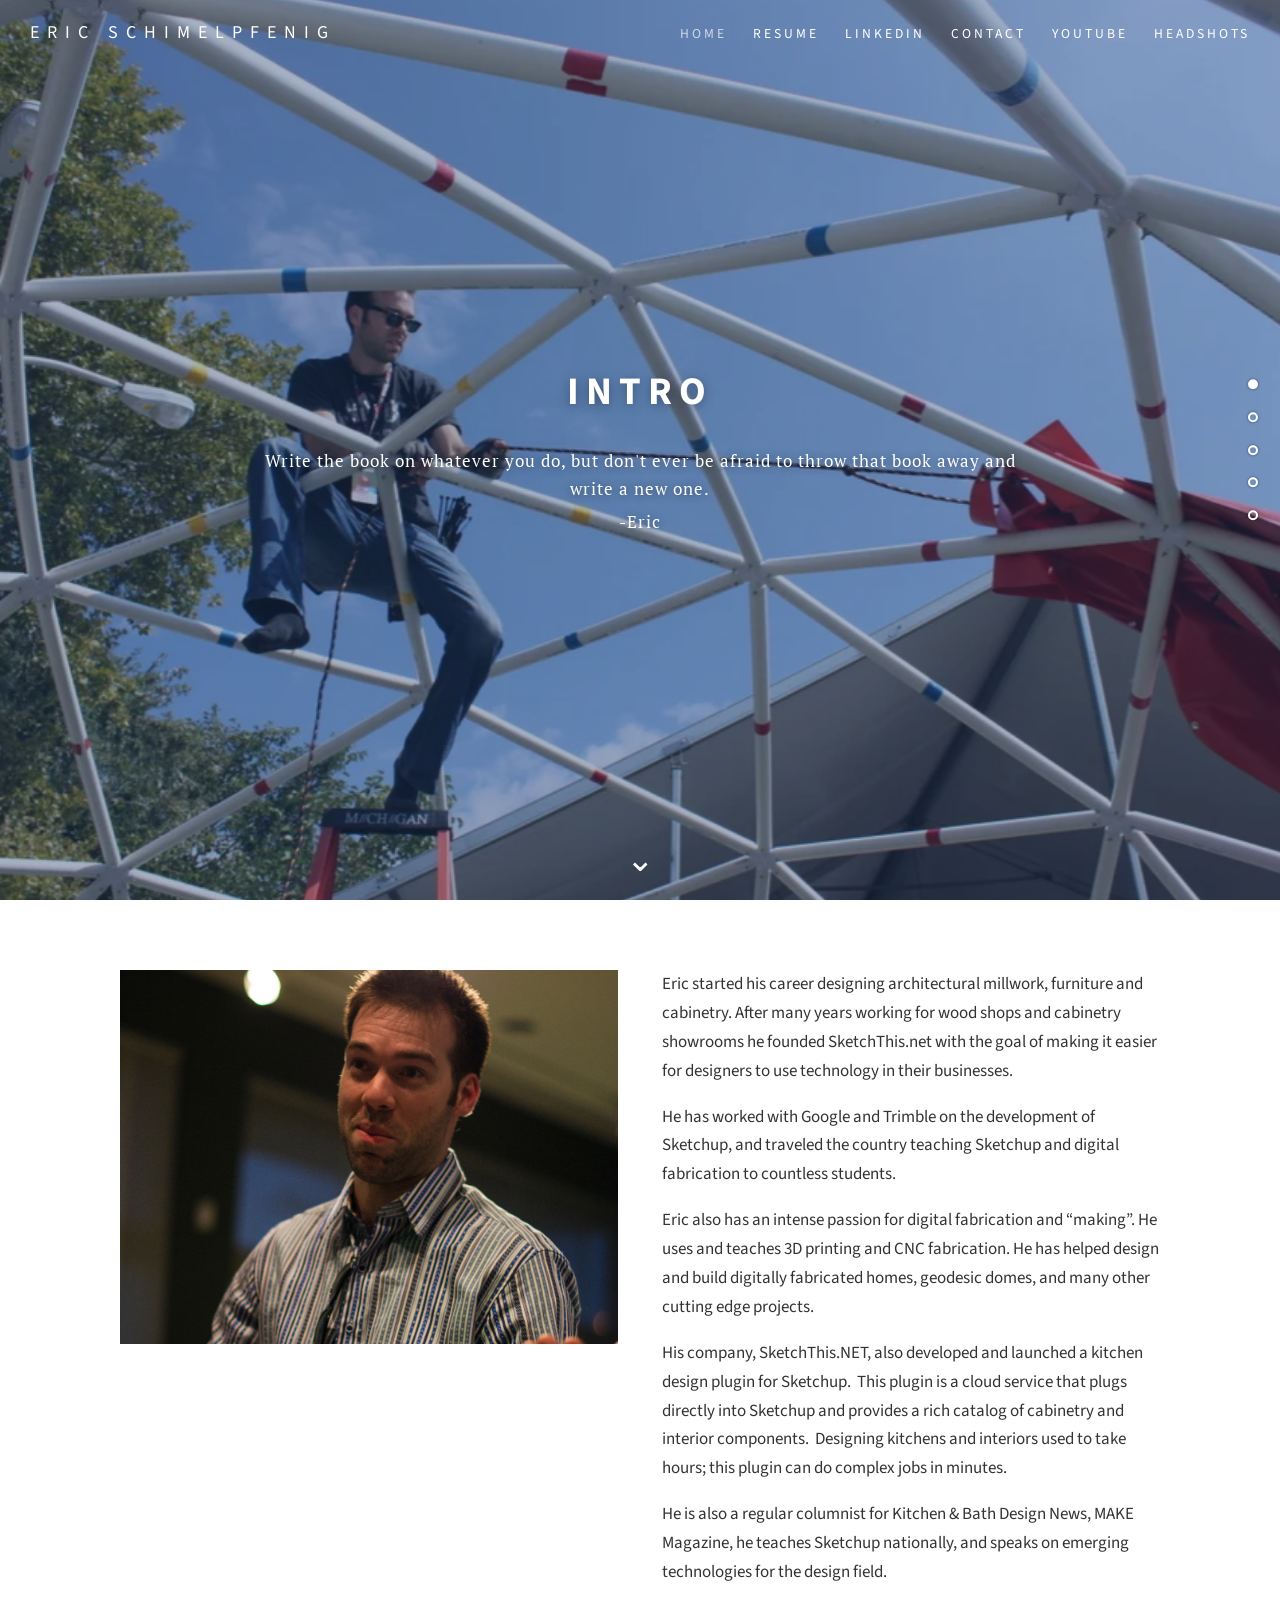
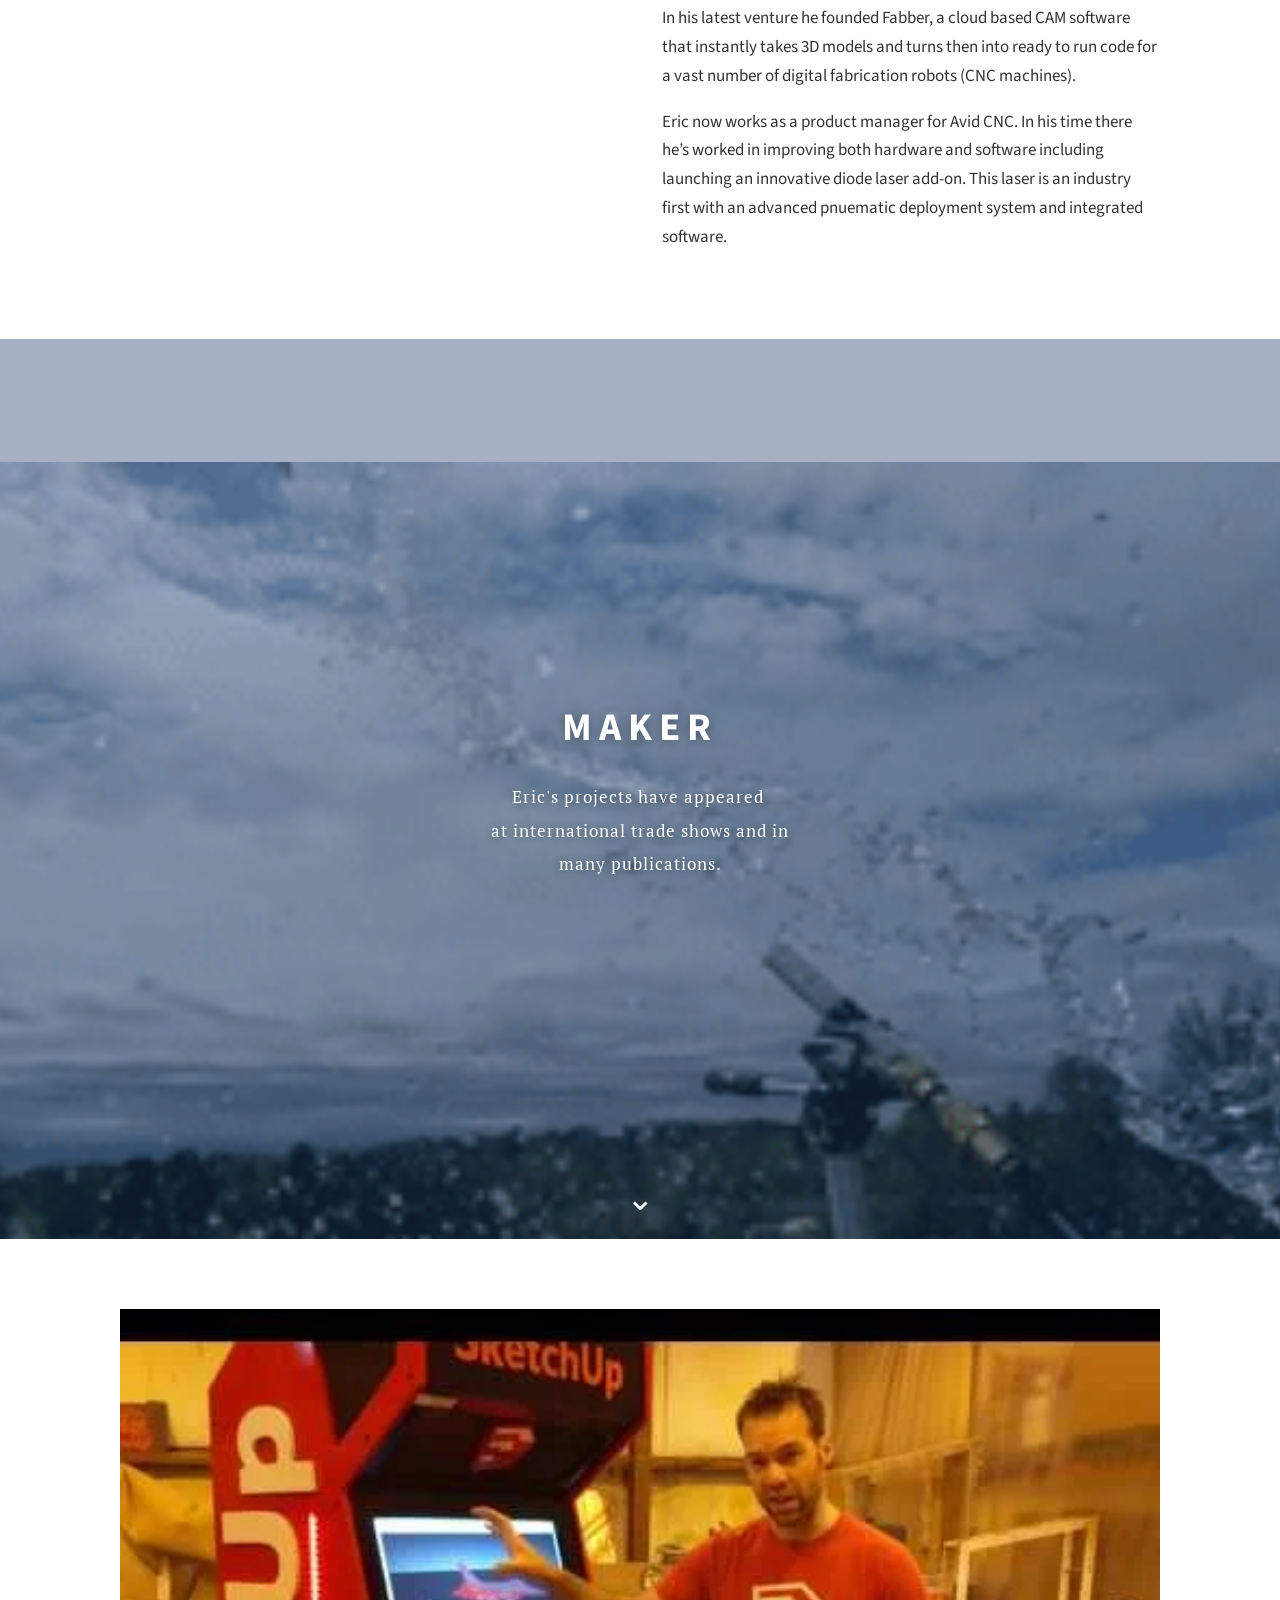
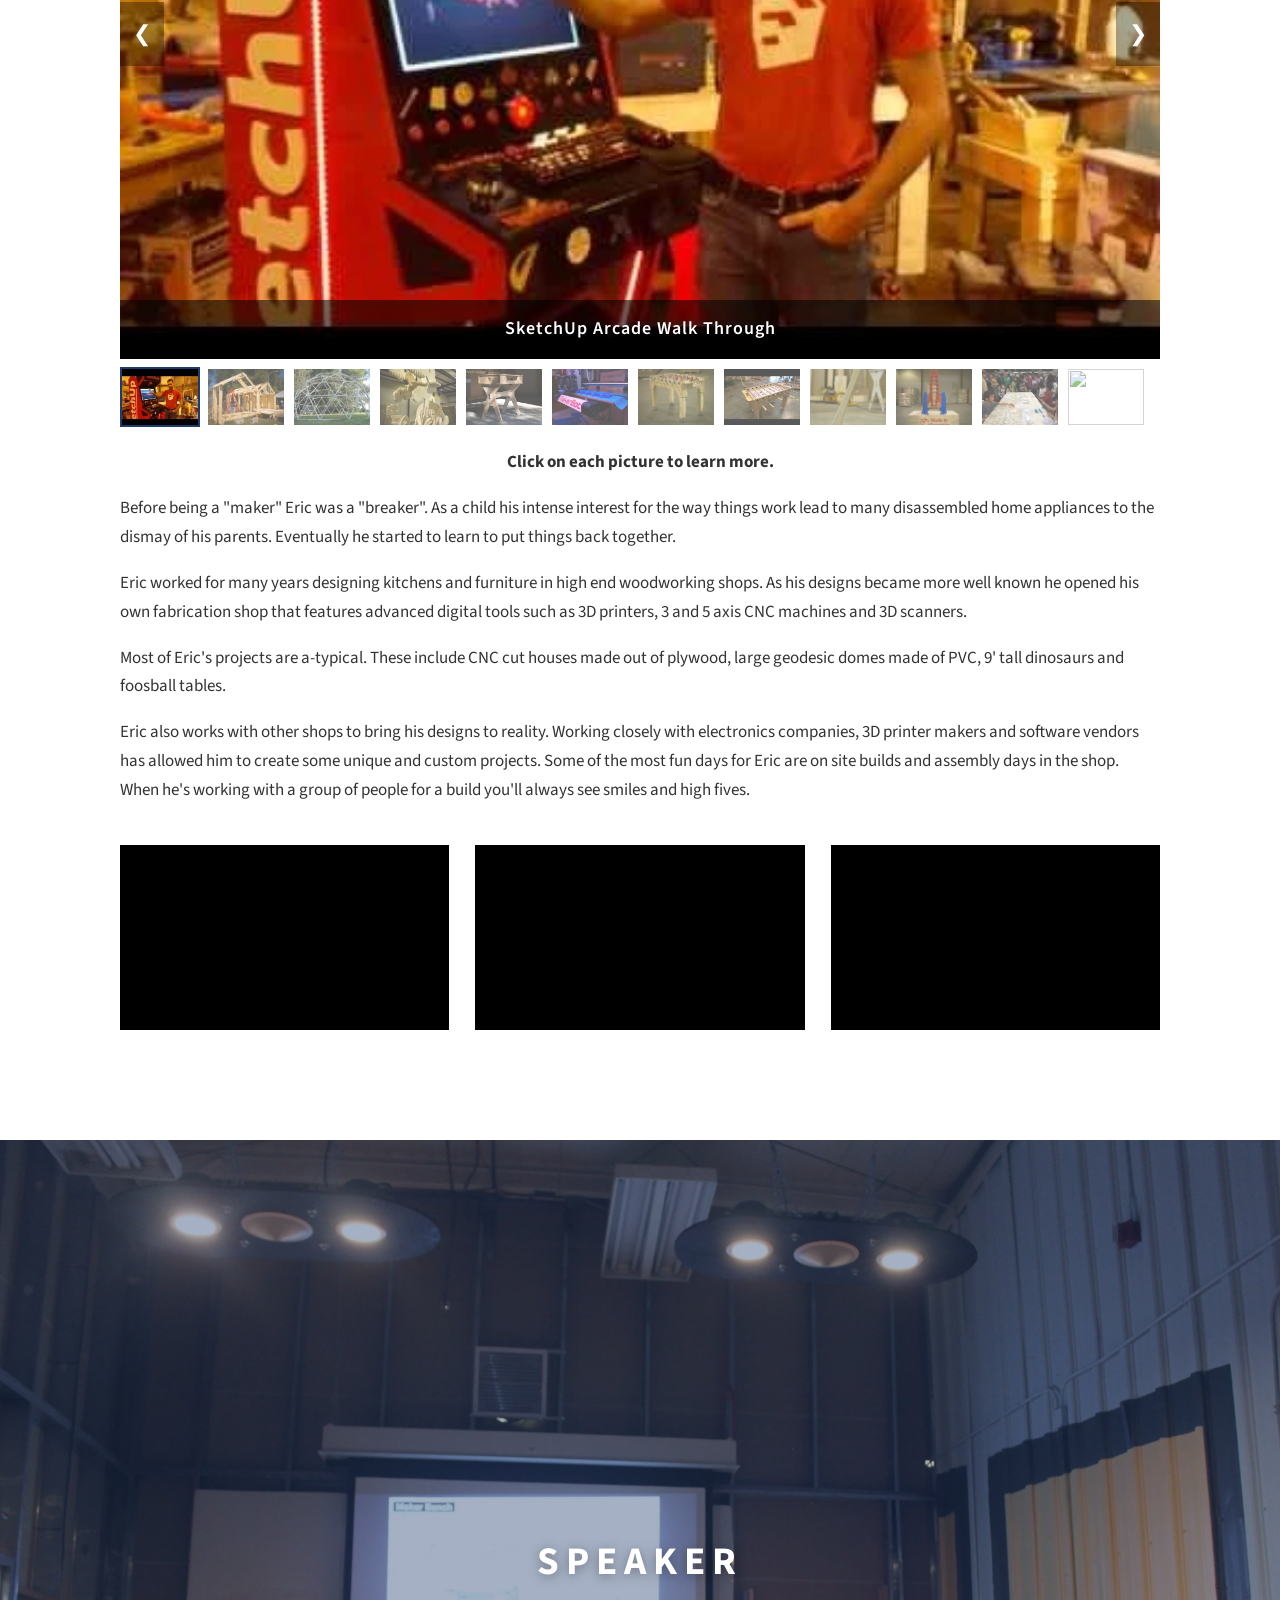
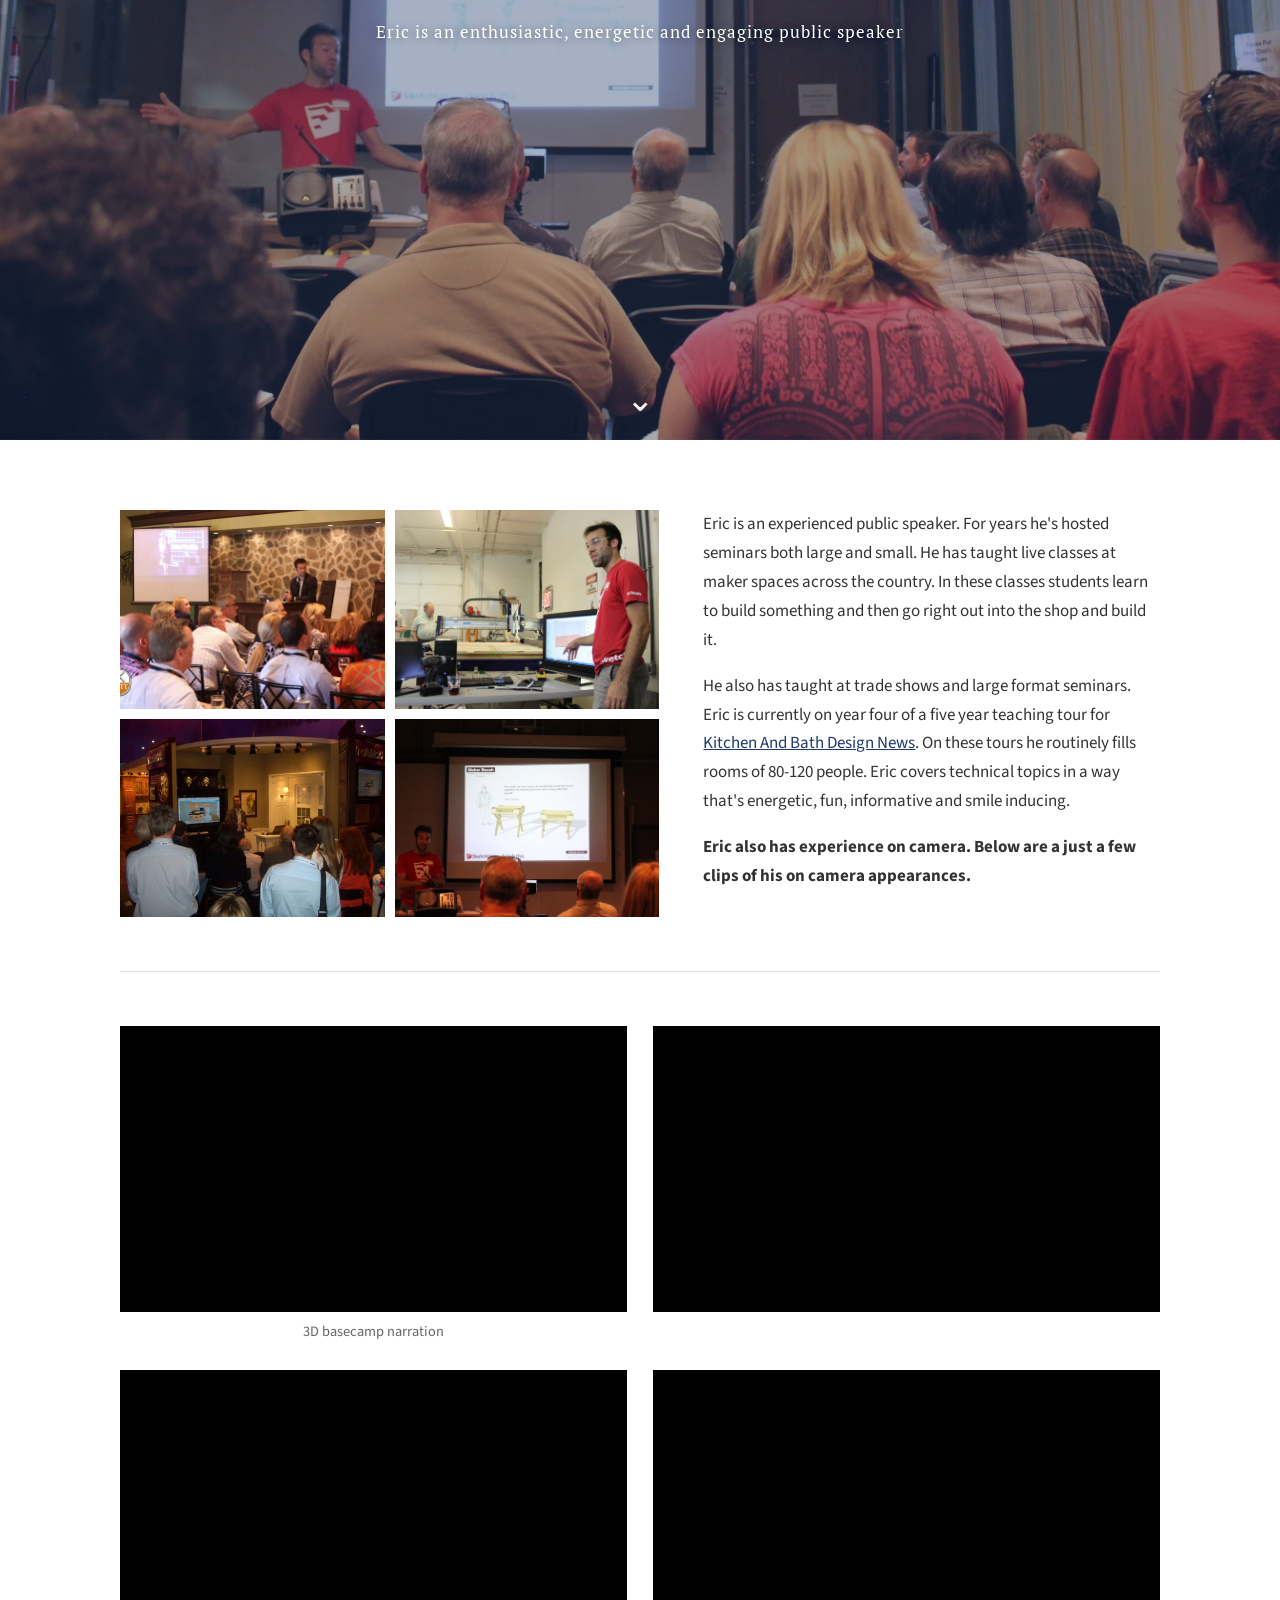
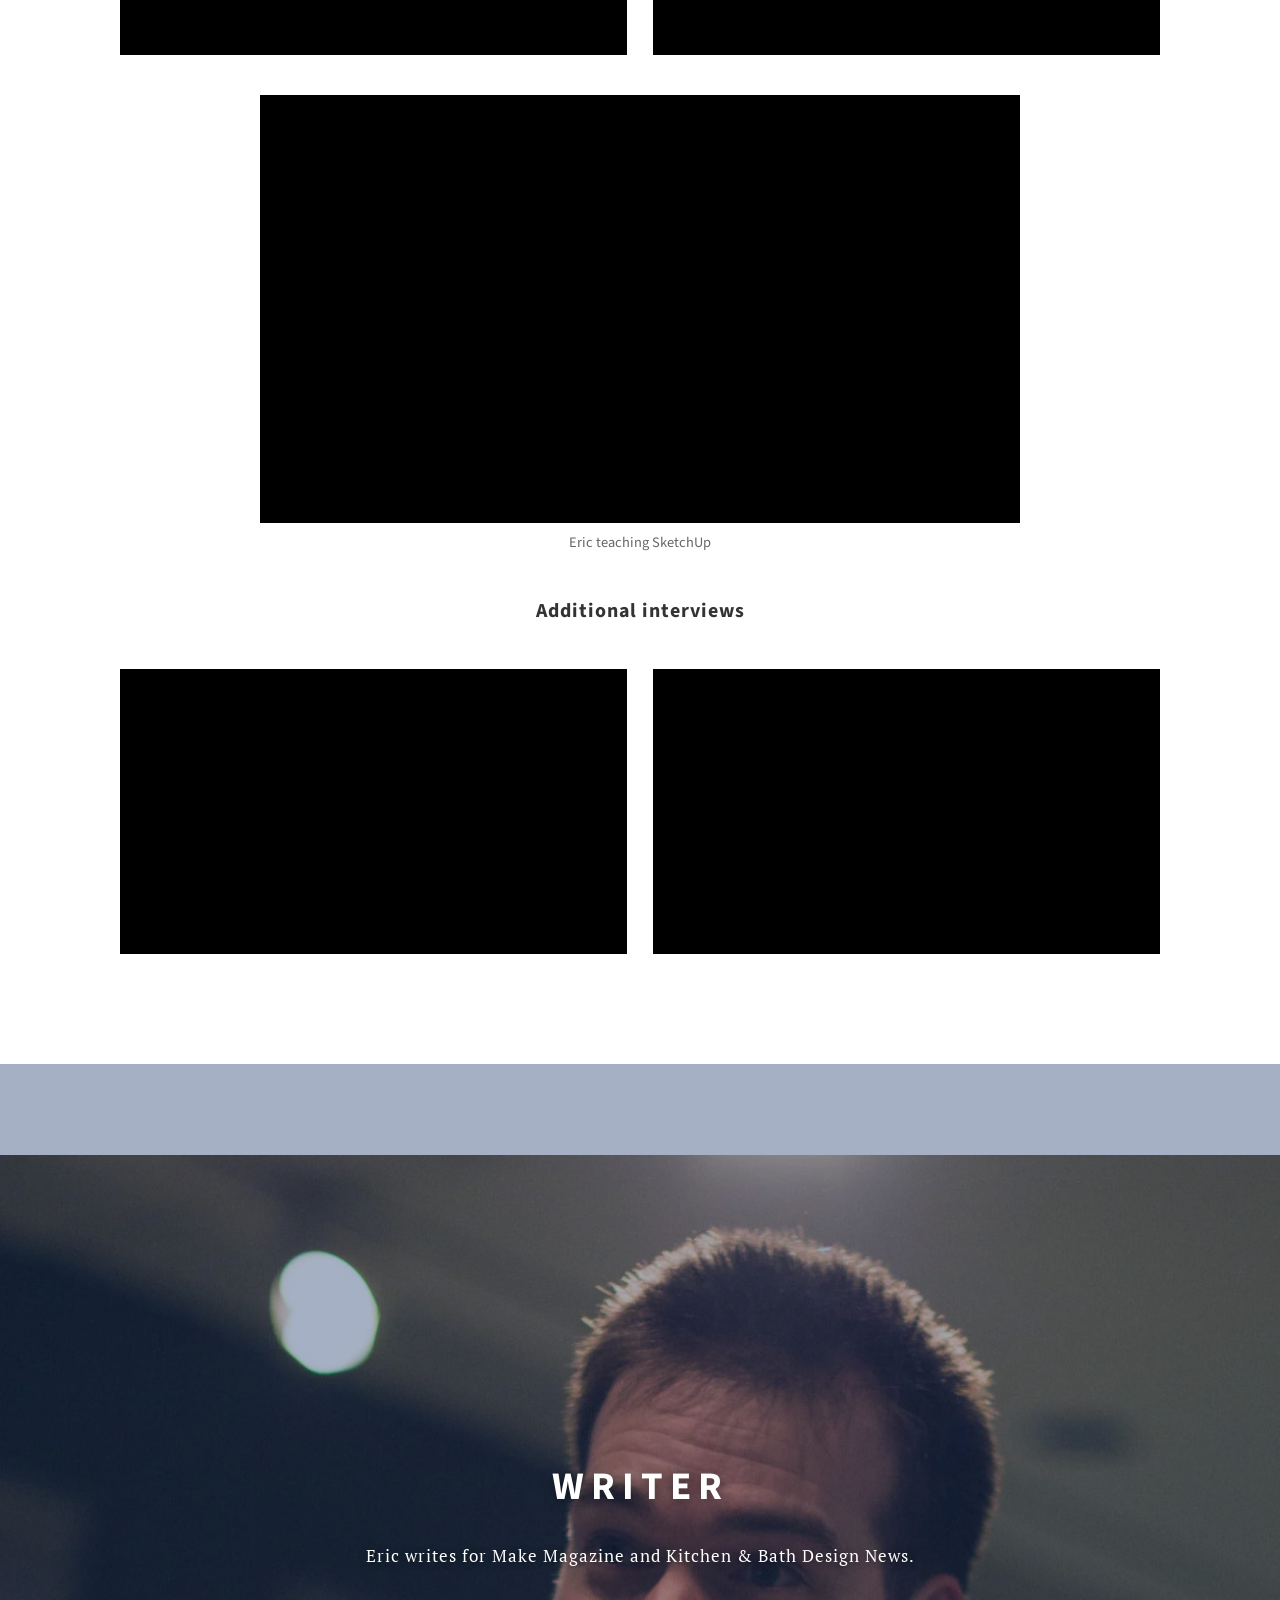
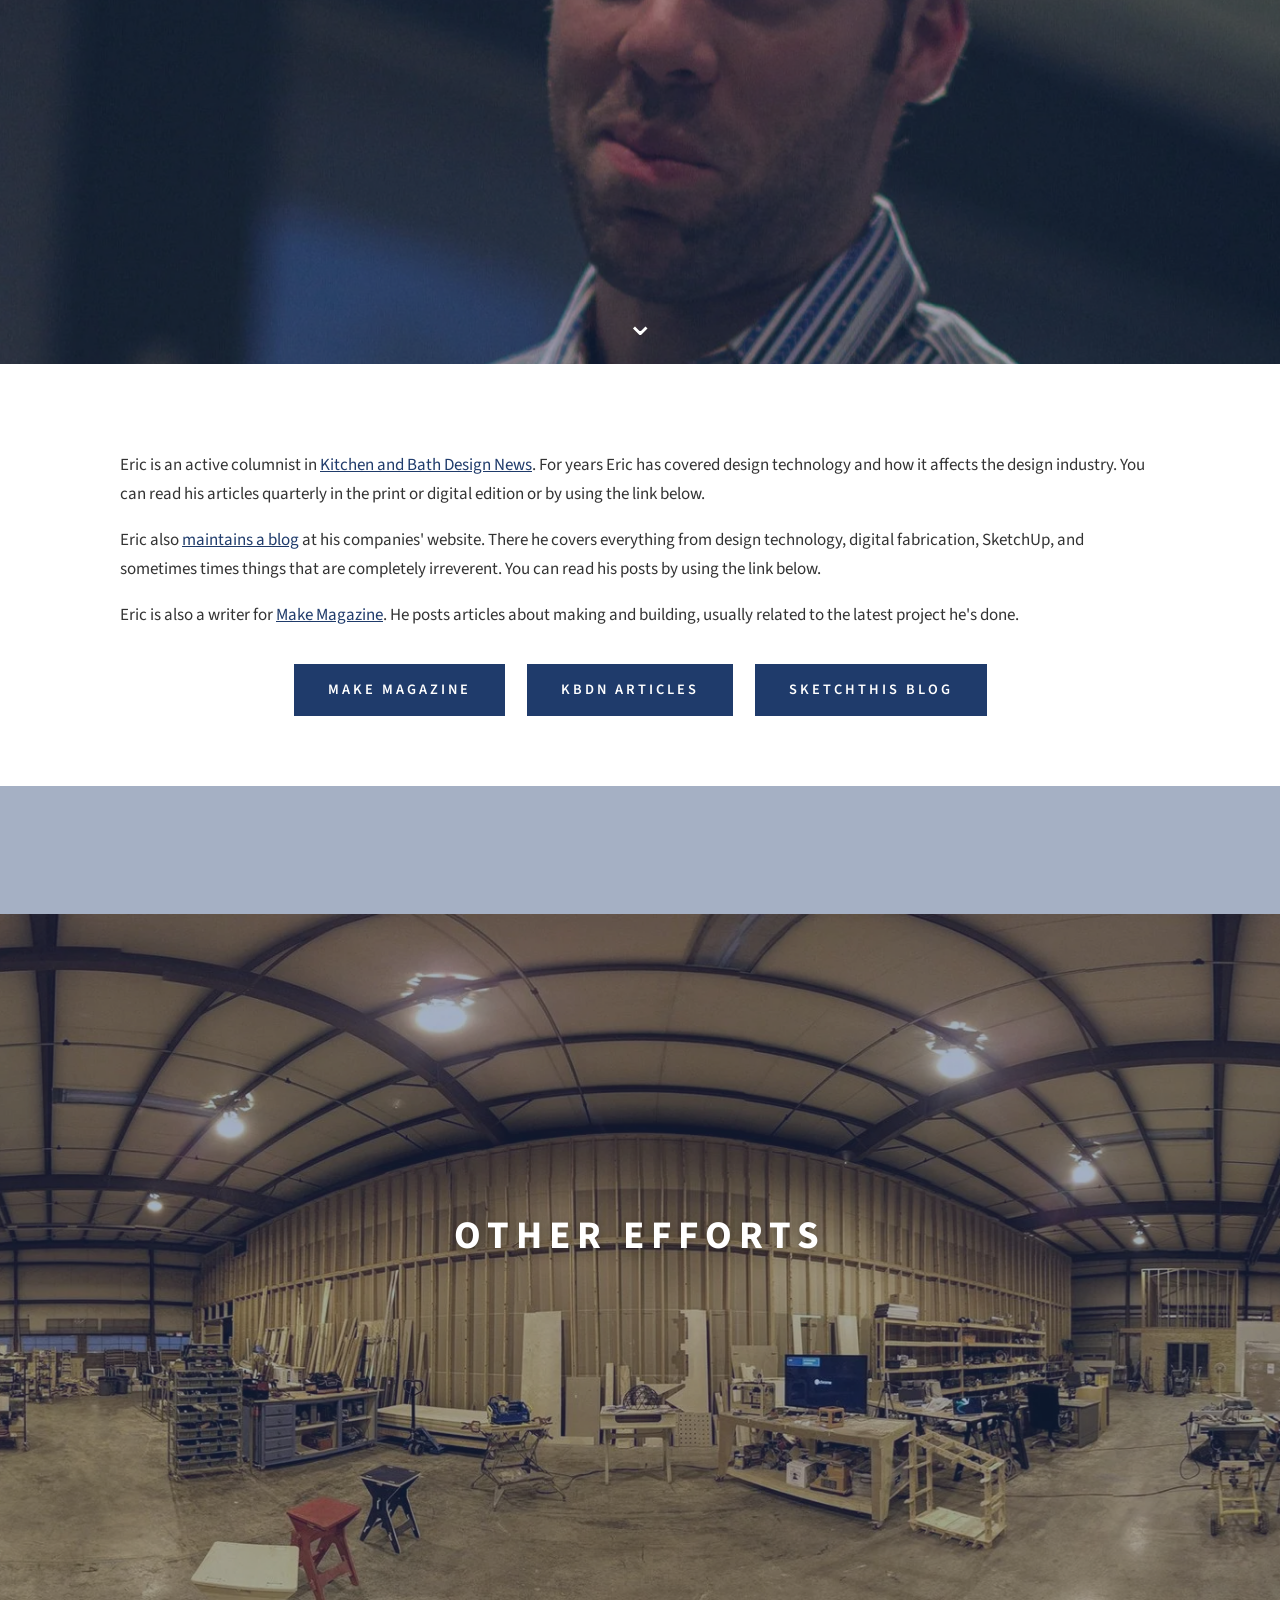
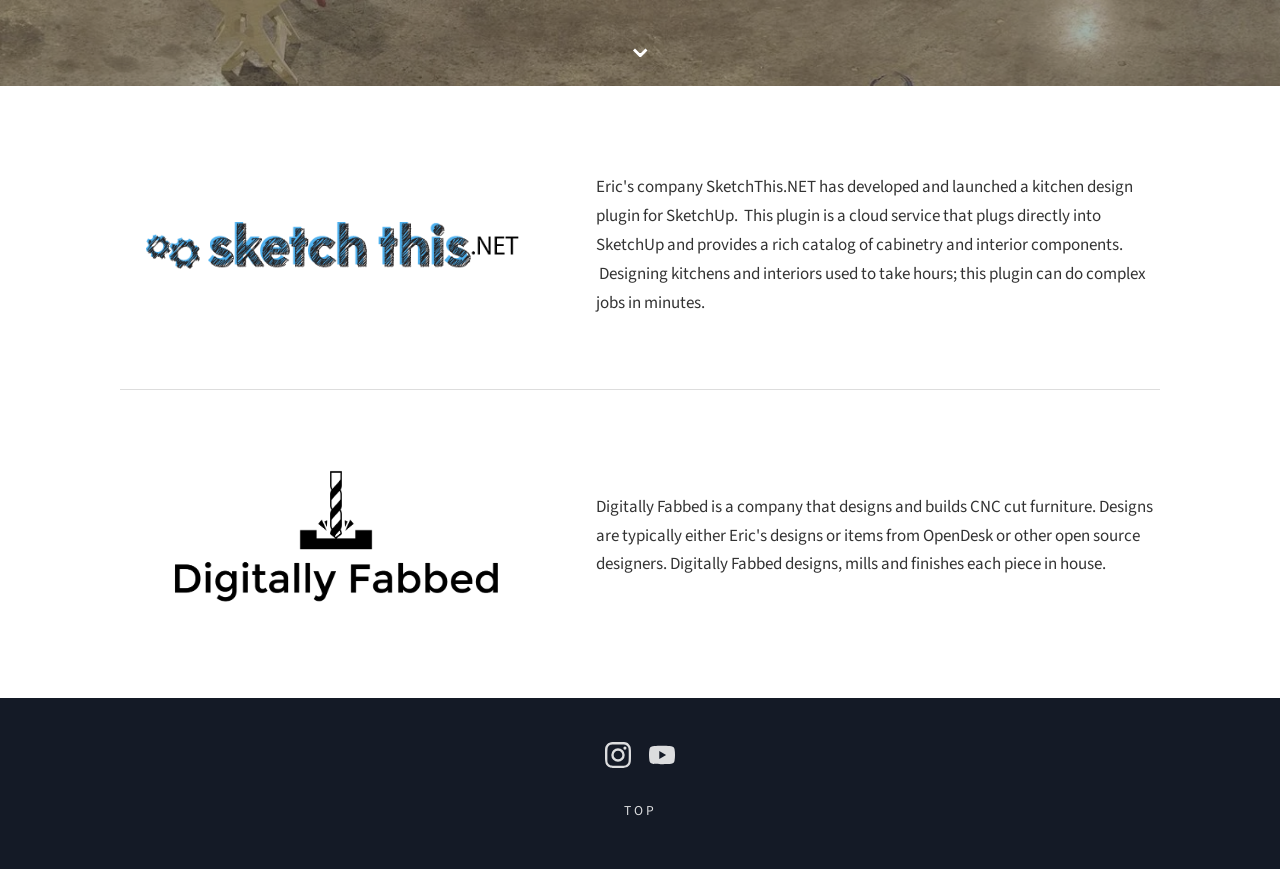
==== index.html @ 0b6348a5 "Rebuild ericschimel.com as a static site for GitHub Pages Scraped from the live Squarespace site: on" ====
<!doctype html>
<html lang="en-US">
<head>
  <meta charset="utf-8">
  <meta name="viewport" content="width=device-width,initial-scale=1">
  <title>Eric Schimelpfenig</title>
  <meta name="description" content="Eric Schimelpfenig, maker, designer, teacher, speaker."/>
  <meta property="og:site_name" content="Eric Schimelpfenig"/>
  <meta property="og:title" content="Eric Schimelpfenig"/>
  <meta property="og:description" content="Eric Schimelpfenig, maker, designer, teacher, speaker."/>
  <link rel="icon" href="assets/images/favicon.ico">
  <link rel="preconnect" href="https://fonts.googleapis.com">
  <link rel="preconnect" href="https://fonts.gstatic.com" crossorigin>
  <link href="https://fonts.googleapis.com/css2?family=Source+Sans+3:wght@400;600;700&family=PT+Serif:ital,wght@0,400;0,700;1,400&display=swap" rel="stylesheet">
  <link rel="stylesheet" href="assets/css/style.css">
</head>
<body id="top">
<header id="site-header">
  <div class="header-inner">
    <a class="site-title" href="./">Eric Schimelpfenig</a>
    <button class="menu-toggle" aria-label="Menu" aria-expanded="false"><span></span><span></span><span></span></button>
    <nav class="main-nav" aria-label="Main">
      <ul>
        <li class="active"><a href="./">Home</a></li><li><a href="https://docs.google.com/document/d/1byvGpZdAC_DLibYAbkDrPbvqoMYN7zknhSFSLn51o3E/edit?usp=sharing" target="_blank" rel="noopener">Resume</a></li><li><a href="https://www.linkedin.com/in/ericschimel/" target="_blank" rel="noopener">LinkedIn</a></li><li><a href="./contact/">Contact</a></li><li><a href="https://www.youtube.com/channel/UCOsIjTsgLyud6dv8QYx1CJg" target="_blank" rel="noopener">YouTube</a></li><li><a href="https://photos.app.goo.gl/GfUMB1igvd99ZenR9" target="_blank" rel="noopener">Headshots</a></li>
      </ul>
    </nav>
  </div>
</header>
<nav class="dot-nav" aria-label="Sections"><a href="#intro" data-section="intro"><span class="dot"></span><span class="dot-label">Intro</span></a><a href="#maker" data-section="maker"><span class="dot"></span><span class="dot-label">Maker</span></a><a href="#teacher" data-section="teacher"><span class="dot"></span><span class="dot-label">Speaker</span></a><a href="#writer" data-section="writer"><span class="dot"></span><span class="dot-label">Writer</span></a><a href="#other-efforts" data-section="other-efforts"><span class="dot"></span><span class="dot-label">Other Efforts</span></a></nav>
<main>
<section class="panel" id="intro">
  <div class="hero">
    <div class="hero-media"><img class="hero-img" src="assets/images/img_3940.jpg" alt="" style="object-position:41.3% 38.8%;" ><div class="hero-overlay"></div></div>
    <div class="hero-text">
      <h1 class="hero-title">Intro</h1>
      <div class="hero-desc"><p>Write the book on whatever you do, but don't ever be afraid to throw that book away and write a new one.</p><p>-Eric</p></div>
    </div>
    <a class="scroll-arrow" href="#intro-content" aria-label="Scroll to content">&#x2304;</a>
  </div>
  <div class="content" id="intro-content">
    <div class="content-inner">
<div class="split">
<div class="split-media"><div class="slideshow" id="intro-gallery-1" data-autoplay="5000">
  <div class="slides"><figure class="slide is-active"><img src="assets/images/dsc_0022-1-.jpg" alt="dsc_0022 (1).jpg" loading="lazy" class="fit-cover" style="object-position:51.0% 27.2%;"></figure><figure class="slide"><img src="assets/images/sam_1806.jpg" alt="sam_1806.jpg" loading="lazy" class="fit-cover" style="object-position:80.3% 31.6%;"></figure><figure class="slide"><img src="assets/images/josh-reilly---img_4120-2-1.jpg" alt="Josh Reilly - IMG_4120-2.jpg" loading="lazy" class="fit-cover" style="object-position:22.4% 64.3%;"></figure><figure class="slide"><img src="assets/images/img_4008.jpg" alt="IMG_4008.JPG" loading="lazy" class="fit-cover" style="object-position:56.5% 37.4%;"></figure><figure class="slide"><img src="assets/images/eric-at-window.jpg" alt="Eric at window.jpg" loading="lazy" class="fit-cover" style="object-position:50.0% 50.0%;"></figure></div>
  
</div>
</div>
<div class="split-text rich-text"><p>Eric started his career designing architectural millwork, furniture and cabinetry. After many years working for wood shops and cabinetry showrooms he founded SketchThis.net with the goal of making it easier for designers to use technology in their businesses.</p><p>He has worked with Google and Trimble on the development of Sketchup, and traveled the country teaching Sketchup and digital fabrication to countless students.</p><p>Eric also has an intense passion for digital fabrication and “making”. He uses and teaches 3D printing and CNC fabrication. He has helped design and build digitally fabricated homes, geodesic domes, and many other cutting edge projects.</p><p>His company, SketchThis.NET, also developed and launched a kitchen design plugin for Sketchup.  This plugin is a cloud service that plugs directly into Sketchup and provides a rich catalog of cabinetry and interior components.  Designing kitchens and interiors used to take hours; this plugin can do complex jobs in minutes.</p><p>He is also a regular columnist for Kitchen &amp; Bath Design News, MAKE Magazine, he teaches Sketchup nationally, and speaks on emerging technologies for the design field.</p><p>In his latest venture he founded Fabber, a cloud based CAM software that instantly takes 3D models and turns then into ready to run code for a vast number of digital fabrication robots (CNC machines).</p><p>Eric now works as a product manager for Avid CNC. In his time there he’s worked in improving both hardware and software including launching an innovative diode laser add-on. This laser is an industry first with an advanced pnuematic deployment system and integrated software.</p></div>
</div>
    </div>
  </div>
</section><section class="panel" id="maker">
  <div class="hero">
    <div class="hero-media"><img class="hero-img" src="assets/images/dec-15-2016-10-25-28.gif" alt="" aria-hidden="true">
      <div class="hero-video" data-video-id="TIyoFV7E6OI"></div><div class="hero-overlay"></div></div>
    <div class="hero-text">
      <h1 class="hero-title">Maker</h1>
      <div class="hero-desc"><p>Eric's projects have appeared </p><p>at international trade shows and in</p><p>many publications.</p></div>
    </div>
    <a class="scroll-arrow" href="#maker-content" aria-label="Scroll to content">&#x2304;</a>
  </div>
  <div class="content" id="maker-content">
    <div class="content-inner">
<div class="slideshow has-meta contain-mode" id="maker-gallery-1" data-autoplay="5000">
  <div class="slides"><figure class="slide is-active"><img src="assets/images/image-asset-1.jpeg" alt="" loading="lazy" class="fit-cover" style="object-position:50.0% 50.0%;"><figcaption class="slide-meta"><div class="slide-title">SketchUp Arcade Walk Through</div></figcaption></figure><figure class="slide"><a href="http://sketchthis.net/i-helped-build-a-3d-printed-house/" target="_blank" rel="noopener"><img src="assets/images/makerfaire-20.jpg" alt="Wikihouse" loading="lazy" class="fit-contain" style=""></a><figcaption class="slide-meta"><div class="slide-title">Wikihouse</div><div class="slide-desc"><p>Eric helped design and build a open sourced plywood house for Maker Faire 2014. This epic 3 day build tool 160 sheets of plywood and about 15 people to complete.</p></div></figcaption></figure><figure class="slide"><a href="http://makezine.com/2015/04/10/build-functional-geodesic-dome-pvc/" target="_blank" rel="noopener"><img src="assets/images/sam_6444.jpg" alt="PVC Geodesic Dome" loading="lazy" class="fit-contain" style=""></a><figcaption class="slide-meta"><div class="slide-title">PVC Geodesic Dome</div><div class="slide-desc"><p>Eric was tasked with creating the largest structure possible in the shortest amount of time with a minimal amount of material. In a matter of weeks he produced two of these 20' geodesic domes made from hardware store PVC pipe. These were featured at Maker Faire and one of Make Magazines most popular articles at the time.</p></div></figcaption></figure><figure class="slide"><a href="http://digitallyfabbed.com/#/dinosaur-1/" target="_blank" rel="noopener"><img src="assets/images/sam_2917.jpg" alt="CNC Dinosaur" loading="lazy" class="fit-contain" style=""></a><figcaption class="slide-meta"><div class="slide-title">CNC Dinosaur</div><div class="slide-desc"><p>Eric was asked to create an eye catching feature for a trade show. A 9 foot tall dinosaur fit the bill. This was fabricated to not only be huge, but also transportable. Collaborating with an electrical engineer the jaws were also made to be animatronic.</p></div></figcaption></figure><figure class="slide"><a href="https://blog.sketchup.com/sketchupdate/maker-bench-open-source-cnc-workbench-everyone" target="_blank" rel="noopener"><img src="assets/images/maker-bench-2.0-8.jpg" alt="Maker Bench" loading="lazy" class="fit-contain" style=""></a><figcaption class="slide-meta"><div class="slide-title">Maker Bench</div><div class="slide-desc"><p>Eric designed this bench to be open source and hackable. When presented to the SketchUp community, users "hacked" it for many different uses. Eric took all of the hacks and made them a reality in his shop.</p></div></figcaption></figure><figure class="slide"><a href="http://digitallyfabbed.com/#/foosball-table/" target="_blank" rel="noopener"><img src="assets/images/sam_7243.jpg" alt="3D printing" loading="lazy" class="fit-contain" style=""></a><figcaption class="slide-meta"><div class="slide-title">3D printing</div><div class="slide-desc"><p>Ever since getting his first MakerBot in 2009 Eric has been obsessed with 3D printing. Recently he 3D printed a foosball table.</p></div></figcaption></figure><figure class="slide"><a href="http://digitallyfabbed.com/#/foosball-table/" target="_blank" rel="noopener"><img src="assets/images/foosball-table-11.jpg" alt="Foosball Table" loading="lazy" class="fit-contain" style=""></a><figcaption class="slide-meta"><div class="slide-title">Foosball Table</div><div class="slide-desc"><p>Eric was tasked with making an interesting and engaging game for a trade show booth. He designed this foosball table from scratch. Combing graphic design, hardware, 3D printed players and CNC cut wood demonstrates how multiple diciplines can be brought together using digital fabrication tools.</p></div></figcaption></figure><figure class="slide"><img src="assets/images/image-asset.jpeg" alt="" loading="lazy" class="fit-cover" style="object-position:50.0% 50.0%;"><figcaption class="slide-meta"><div class="slide-title">Foosball Table Build</div><div class="slide-desc"><p>This video shows the first time Eric brought together all of the parts for his 3D printed and CNC milled foosball table. Using digital fabrication he was able to ensure that all of the parts fit together the first time.</p></div></figcaption></figure><figure class="slide"><a href="http://www.digitallyfabbed.com" target="_blank" rel="noopener"><img src="assets/images/sam_2574.jpg" alt="Furniture Design" loading="lazy" class="fit-contain" style=""></a><figcaption class="slide-meta"><div class="slide-title">Furniture Design</div><div class="slide-desc"><p>Eric's first "real" job was working in a high end woodshop. He has since gone on to design many pieces of furniture for clients over the years. See some of his work at <a href="http://www.digitallyfabbed.com" target="_blank">DigitallyFabbed.com</a></p></div></figcaption></figure><figure class="slide"><a href="https://goo.gl/photos/9QXjcQUtyTPmftoD7" target="_blank" rel="noopener"><img src="assets/images/sam_2986-2.jpg" alt="Rocket" loading="lazy" class="fit-contain" style=""></a><figcaption class="slide-meta"><div class="slide-title">Rocket</div><div class="slide-desc"><p>Eric designed this 6' tall rocket out of sign material for a trade show. Check out the <a href="https://goo.gl/photos/9QXjcQUtyTPmftoD7" target="_blank">entire installation here</a>.</p></div></figcaption></figure><figure class="slide"><a href="https://goo.gl/photos/9QXjcQUtyTPmftoD7" target="_blank" rel="noopener"><img src="assets/images/img_0778.jpg" alt="Washington DC Foam Model" loading="lazy" class="fit-contain" style=""></a><figcaption class="slide-meta"><div class="slide-title">Washington DC Foam Model</div><div class="slide-desc"><p>Eric was tasked with making a huge model of DC. He created this 4x8' model of downtown DC that featured 3D printed and CNC milled buildings along with lights so students could learn where the buildings are located.</p></div></figcaption></figure><figure class="slide"><img src="assets/images/may-17-2016-21-29-36.gif" alt="Water Rocket" loading="lazy" class="fit-contain" style=""><figcaption class="slide-meta"><div class="slide-title">Water Rocket</div><div class="slide-desc"><p>Eric was asked to assist in building a repeatable rocket rig for a science class. Students needed a repeatable rocket launcher so they could design, build and test their own rockets.</p></div></figcaption></figure></div>
  <button class="slideshow-arrow prev" aria-label="Previous slide">&#10094;</button><button class="slideshow-arrow next" aria-label="Next slide">&#10095;</button>
</div>
<div class="thumbs"><button class="thumb is-active" data-index="0" aria-label="Slide 1"><img src="assets/images/image-asset-1.jpeg" alt="" loading="lazy"></button><button class="thumb" data-index="1" aria-label="Slide 2"><img src="assets/images/makerfaire-20.jpg" alt="" loading="lazy"></button><button class="thumb" data-index="2" aria-label="Slide 3"><img src="assets/images/sam_6444.jpg" alt="" loading="lazy"></button><button class="thumb" data-index="3" aria-label="Slide 4"><img src="assets/images/sam_2917.jpg" alt="" loading="lazy"></button><button class="thumb" data-index="4" aria-label="Slide 5"><img src="assets/images/maker-bench-2.0-8.jpg" alt="" loading="lazy"></button><button class="thumb" data-index="5" aria-label="Slide 6"><img src="assets/images/sam_7243.jpg" alt="" loading="lazy"></button><button class="thumb" data-index="6" aria-label="Slide 7"><img src="assets/images/foosball-table-11.jpg" alt="" loading="lazy"></button><button class="thumb" data-index="7" aria-label="Slide 8"><img src="assets/images/image-asset.jpeg" alt="" loading="lazy"></button><button class="thumb" data-index="8" aria-label="Slide 9"><img src="assets/images/sam_2574.jpg" alt="" loading="lazy"></button><button class="thumb" data-index="9" aria-label="Slide 10"><img src="assets/images/sam_2986-2.jpg" alt="" loading="lazy"></button><button class="thumb" data-index="10" aria-label="Slide 11"><img src="assets/images/img_0778.jpg" alt="" loading="lazy"></button><button class="thumb" data-index="11" aria-label="Slide 12"><img src="assets/images/may-17-2016-21-29-36.gif" alt="" loading="lazy"></button></div>
<div class="rich-text"><p class="text-align-center"><strong>Click on each picture to learn more.</strong></p><p>Before being a "maker" Eric was a "breaker". As a child his intense interest for the way things work lead to many disassembled home appliances to the dismay of his parents. Eventually he started to learn to put things back together.</p><p>Eric worked for many years designing kitchens and furniture in high end woodworking shops. As his designs became more well known he opened his own fabrication shop that features advanced digital tools such as 3D printers, 3 and 5 axis CNC machines and 3D scanners.</p><p>Most of Eric's projects are a-typical. These include CNC cut houses made out of plywood, large geodesic domes made of PVC, 9' tall dinosaurs and foosball tables.</p><p>Eric also works with other shops to bring his designs to reality. Working closely with electronics companies, 3D printer makers and software vendors has allowed him to create some unique and custom projects. Some of the most fun days for Eric are on site builds and assembly days in the shop. When he's working with a group of people for a build you'll always see smiles and high fives.</p></div>
<div class="video-row cols-3"><figure class="video-embed">
  <div class="video-frame"><iframe src="https://www.youtube.com/embed/yK8T7HLZfgs?rel=0" loading="lazy" allowfullscreen title="YouTube video" allow="accelerometer; autoplay; clipboard-write; encrypted-media; gyroscope; picture-in-picture"></iframe></div>
  
</figure><figure class="video-embed">
  <div class="video-frame"><iframe src="https://www.youtube.com/embed/XXvBDDCsiNk?rel=0" loading="lazy" allowfullscreen title="YouTube video" allow="accelerometer; autoplay; clipboard-write; encrypted-media; gyroscope; picture-in-picture"></iframe></div>
  
</figure><figure class="video-embed">
  <div class="video-frame"><iframe src="https://www.youtube.com/embed/zod8Rc2cijQ?rel=0" loading="lazy" allowfullscreen title="YouTube video" allow="accelerometer; autoplay; clipboard-write; encrypted-media; gyroscope; picture-in-picture"></iframe></div>
  
</figure></div>
    </div>
  </div>
</section><section class="panel" id="teacher">
  <div class="hero">
    <div class="hero-media"><img class="hero-img" src="assets/images/josh-reilly---img_4120-2.jpg" alt="" style="object-position:26.4% 57.6%;" loading=lazy><div class="hero-overlay"></div></div>
    <div class="hero-text">
      <h1 class="hero-title">Speaker</h1>
      <div class="hero-desc"><p>Eric is an enthusiastic, energetic and engaging public speaker</p></div>
    </div>
    <a class="scroll-arrow" href="#teacher-content" aria-label="Scroll to content">&#x2304;</a>
  </div>
  <div class="content" id="teacher-content">
    <div class="content-inner">
<div class="split">
<div class="split-media wide"><div class="gallery-grid"><figure class="grid-cell"><img src="assets/images/rutt_2014_ndc_eric.jpg" alt="Rutt_2014_NDC_Eric.jpg" loading="lazy" style="object-position:68.0% 30.6%;"></figure><figure class="grid-cell"><img src="assets/images/josh-reilly---img_4238-2.jpg" alt="Josh Reilly - IMG_4238-2.jpg" loading="lazy" style="object-position:76.9% 18.4%;"></figure><figure class="grid-cell"><img src="assets/images/cimg0115.jpg" alt="CIMG0115.JPG" loading="lazy" style="object-position:50.0% 50.0%;"></figure><figure class="grid-cell"><img src="assets/images/josh-reilly---img_4121-2.jpg" alt="Josh Reilly - IMG_4121-2.jpg" loading="lazy" style="object-position:11.6% 59.2%;"></figure></div></div>
<div class="split-text rich-text"><p>Eric is an experienced public speaker. For years he's hosted seminars both large and small. He has taught live classes at maker spaces across the country. In these classes students learn to build something and then go right out into the shop and build it.</p><p>He also has taught at trade shows and large format seminars. Eric is currently on year four of a five year teaching tour for <a href="http://www.solabrands.com/kbdnseminars/" target="_blank">Kitchen And Bath Design News</a>. On these tours he routinely fills rooms of 80-120 people. Eric covers technical topics in a way that's energetic, fun, informative and smile inducing.</p><p><strong>Eric also has experience on camera. Below are a just a few clips of his on camera appearances.</strong></p></div>
</div>
<hr class="rule">
<div class="video-row cols-2"><figure class="video-embed">
  <div class="video-frame"><iframe src="https://www.youtube.com/embed/GYkgd8zTNHU?rel=0" loading="lazy" allowfullscreen title="YouTube video" allow="accelerometer; autoplay; clipboard-write; encrypted-media; gyroscope; picture-in-picture"></iframe></div>
  <figcaption class="video-caption">3D basecamp narration</figcaption>
</figure><figure class="video-embed">
  <div class="video-frame"><iframe src="https://www.youtube.com/embed/9Z26lgMit5M?rel=0" loading="lazy" allowfullscreen title="YouTube video" allow="accelerometer; autoplay; clipboard-write; encrypted-media; gyroscope; picture-in-picture"></iframe></div>
  
</figure><figure class="video-embed">
  <div class="video-frame"><iframe src="https://www.youtube.com/embed/rIsceHd_fK4?index=11&list=PL-bndkJaV8A4CLdUB0l3H_FAwJL0b0-JZ&rel=0" loading="lazy" allowfullscreen title="YouTube video" allow="accelerometer; autoplay; clipboard-write; encrypted-media; gyroscope; picture-in-picture"></iframe></div>
  
</figure><figure class="video-embed">
  <div class="video-frame"><iframe src="https://www.youtube.com/embed/YF7WzRLLqg4?rel=0" loading="lazy" allowfullscreen title="YouTube video" allow="accelerometer; autoplay; clipboard-write; encrypted-media; gyroscope; picture-in-picture"></iframe></div>
  
</figure></div>
<div class="video-row centered"><figure class="video-embed">
  <div class="video-frame"><iframe src="https://www.youtube.com/embed/uy1UadpBJeA?rel=0" loading="lazy" allowfullscreen title="YouTube video" allow="accelerometer; autoplay; clipboard-write; encrypted-media; gyroscope; picture-in-picture"></iframe></div>
  <figcaption class="video-caption">Eric teaching SketchUp</figcaption>
</figure></div>
<div class="rich-text"><h3 class="text-align-center">Additional interviews</h3></div>
<div class="video-row cols-2"><figure class="video-embed">
  <div class="video-frame"><iframe src="https://www.youtube.com/embed/RPilfwB49gg?rel=0&showinfo=0&start=175" loading="lazy" allowfullscreen title="YouTube video" allow="accelerometer; autoplay; clipboard-write; encrypted-media; gyroscope; picture-in-picture"></iframe></div>
  
</figure><figure class="video-embed">
  <div class="video-frame"><iframe src="https://www.youtube.com/embed/5zu96Po3fCc?rel=0&showinfo=0&start=21" loading="lazy" allowfullscreen title="YouTube video" allow="accelerometer; autoplay; clipboard-write; encrypted-media; gyroscope; picture-in-picture"></iframe></div>
  
</figure></div>
    </div>
  </div>
</section><section class="panel" id="writer">
  <div class="hero">
    <div class="hero-media"><img class="hero-img" src="assets/images/eric-small-italy.jpg" alt="" style="object-position:54.0% 43.0%;" loading=lazy><div class="hero-overlay"></div></div>
    <div class="hero-text">
      <h1 class="hero-title">Writer</h1>
      <div class="hero-desc"><p>Eric writes for Make Magazine and Kitchen &amp; Bath Design News.</p></div>
    </div>
    <a class="scroll-arrow" href="#writer-content" aria-label="Scroll to content">&#x2304;</a>
  </div>
  <div class="content" id="writer-content">
    <div class="content-inner">
<div class="rich-text"><p>Eric is an active columnist in <a href="http://www.forresidentialpros.com/contact/10634355/eric-schimelpfenig" target="_blank">Kitchen and Bath Design News</a>. For years Eric has covered design technology and how it affects the design industry. You can read his articles quarterly in the print or digital edition or by using the link below.</p><p>Eric also <a href="http://www.sketchthis.net/blog" target="_blank">maintains a blog</a> at his companies' website. There he covers everything from design technology, digital fabrication, SketchUp, and sometimes times things that are completely irreverent. You can read his posts by using the link below.</p><p>Eric is also a writer for <a href="http://makezine.com/author/eric-schimelpfenig/" target="_blank">Make Magazine</a>. He posts articles about making and building, usually related to the latest project he's done.</p></div>
<div class="button-row"><a class="btn" href="http://makezine.com/author/eric-schimelpfenig/" target="_blank" rel="noopener">Make Magazine</a><a class="btn" href="http://www.forresidentialpros.com/contact/10634355/eric-schimelpfenig" target="_blank" rel="noopener">KBDN Articles</a><a class="btn" href="http://www.sketchthis.net/blog" target="_blank" rel="noopener">SketchThis Blog</a></div>
    </div>
  </div>
</section><section class="panel" id="other-efforts">
  <div class="hero">
    <div class="hero-media"><img class="hero-img" src="assets/images/12188079_412927218900740_2531489614530076086_o.jpg" alt="" style="object-position:50.0% 50.0%;" loading=lazy><div class="hero-overlay"></div></div>
    <div class="hero-text">
      <h1 class="hero-title">Other Efforts</h1>
      
    </div>
    <a class="scroll-arrow" href="#other-efforts-content" aria-label="Scroll to content">&#x2304;</a>
  </div>
  <div class="content" id="other-efforts-content">
    <div class="content-inner">
<div class="effort-row">
  <div class="effort-logo"><a href="http://www.sketchthis.net" target="_blank" rel="noopener"><img src="assets/images/image-asset.png" alt="" loading="lazy"></a></div>
  <div class="effort-text rich-text"><p>Eric's company SketchThis.NET has developed and launched a kitchen design plugin for SketchUp.  This plugin is a cloud service that plugs directly into SketchUp and provides a rich catalog of cabinetry and interior components.  Designing kitchens and interiors used to take hours; this plugin can do complex jobs in minutes.</p></div>
</div>
<hr class="rule">
<div class="effort-row">
  <div class="effort-logo"><a href="http://www.digitallyfabbed.com" target="_blank" rel="noopener"><img src="assets/images/image-asset-1.png" alt="" loading="lazy"></a></div>
  <div class="effort-text rich-text"><p>Digitally Fabbed is a company that designs and builds CNC cut furniture. Designs are typically either Eric's designs or items from OpenDesk or other open source designers. Digitally Fabbed designs, mills and finishes each piece in house.</p></div>
</div>
    </div>
  </div>
</section>
</main>
<footer id="site-footer">
  <div class="footer-social"><a href="http://instagram.com/ericschimel" target="_blank" rel="noopener" aria-label="Instagram" class="social-icon"><svg viewBox="0 0 24 24" aria-hidden="true"><path fill="currentColor" d="M12 2.2c3.2 0 3.6 0 4.9.1 1.2.1 1.8.2 2.2.4.6.2 1 .5 1.4.9.4.4.7.8.9 1.4.2.4.4 1 .4 2.2.1 1.3.1 1.7.1 4.9s0 3.6-.1 4.9c-.1 1.2-.2 1.8-.4 2.2-.2.6-.5 1-.9 1.4-.4.4-.8.7-1.4.9-.4.2-1 .4-2.2.4-1.3.1-1.7.1-4.9.1s-3.6 0-4.9-.1c-1.2-.1-1.8-.2-2.2-.4-.6-.2-1-.5-1.4-.9-.4-.4-.7-.8-.9-1.4-.2-.4-.4-1-.4-2.2C2.2 15.6 2.2 15.2 2.2 12s0-3.6.1-4.9c.1-1.2.2-1.8.4-2.2.2-.6.5-1 .9-1.4.4-.4.8-.7 1.4-.9.4-.2 1-.4 2.2-.4C8.4 2.2 8.8 2.2 12 2.2m0-2.2C8.7 0 8.3 0 7 .1 5.8.1 4.9.3 4.1.6c-.8.3-1.5.7-2.2 1.4C1.2 2.7.8 3.4.5 4.2.2 5 .1 5.8 0 7.1 0 8.3 0 8.7 0 12s0 3.7.1 4.9c.1 1.3.3 2.1.5 2.9.3.8.7 1.5 1.4 2.2.7.7 1.4 1.1 2.2 1.4.8.3 1.6.5 2.9.5 1.2.1 1.6.1 4.9.1s3.7 0 4.9-.1c1.3-.1 2.1-.3 2.9-.5.8-.3 1.5-.7 2.2-1.4.7-.7 1.1-1.4 1.4-2.2.3-.8.5-1.6.5-2.9.1-1.2.1-1.6.1-4.9s0-3.7-.1-4.9c-.1-1.3-.3-2.1-.5-2.9-.3-.8-.7-1.5-1.4-2.2C21.3 1.2 20.6.8 19.8.5 19 .2 18.2.1 16.9 0 15.7 0 15.3 0 12 0z"/><path fill="currentColor" d="M12 5.8A6.2 6.2 0 1 0 18.2 12 6.2 6.2 0 0 0 12 5.8zm0 10.2A4 4 0 1 1 16 12a4 4 0 0 1-4 4z"/><circle fill="currentColor" cx="18.4" cy="5.6" r="1.44"/></svg></a>
<a href="https://www.youtube.com/channel/UCOsIjTsgLyud6dv8QYx1CJg" target="_blank" rel="noopener" aria-label="YouTube" class="social-icon"><svg viewBox="0 0 24 24" aria-hidden="true"><path fill="currentColor" d="M23.5 6.2a3 3 0 0 0-2.1-2.1C19.5 3.5 12 3.5 12 3.5s-7.5 0-9.4.6A3 3 0 0 0 .5 6.2 31.3 31.3 0 0 0 0 12a31.3 31.3 0 0 0 .5 5.8 3 3 0 0 0 2.1 2.1c1.9.6 9.4.6 9.4.6s7.5 0 9.4-.6a3 3 0 0 0 2.1-2.1A31.3 31.3 0 0 0 24 12a31.3 31.3 0 0 0-.5-5.8zM9.5 15.6V8.4L15.8 12z"/></svg></a></div>
  <a class="back-to-top" href="#top">Top</a>
</footer>
<script src="assets/js/main.js"></script>
</body>
</html>
---- assets/css/style.css ----
/* ericschimel.com — rebuilt static site
   Design faithful to the original Squarespace (Pacific) template:
   Source Sans 3 (≈ Source Sans Pro) for titles/nav, PT Serif for descriptions. */

:root {
  --overlay: rgba(31, 59, 107, 0.4);
  --accent: #1f3b6b;
  --text: #333;
  --title-font: "Source Sans 3", "Source Sans Pro", "Helvetica Neue", Arial, sans-serif;
  --serif-font: "PT Serif", Georgia, serif;
  --header-h: 72px;
}

* { box-sizing: border-box; }
html { scroll-behavior: smooth; }
body {
  margin: 0;
  font-family: var(--title-font);
  font-size: 17px;
  line-height: 1.7;
  color: var(--text);
  background: #fff;
}
img { max-width: 100%; display: block; }
a { color: var(--accent); }

/* ---------- header ---------- */
#site-header {
  position: fixed;
  top: 0; left: 0; right: 0;
  z-index: 100;
  transition: background 0.3s ease;
}
#site-header.scrolled { background: rgba(20, 26, 38, 0.92); }
.header-inner {
  display: flex;
  align-items: center;
  justify-content: space-between;
  gap: 20px;
  padding: 18px 30px;
}
.site-title {
  font-family: var(--title-font);
  font-size: 18px;
  letter-spacing: 8px;
  text-transform: uppercase;
  color: #fff;
  text-decoration: none;
  white-space: nowrap;
}
.site-title:hover { color: rgba(255, 255, 255, 0.7); }
.main-nav ul {
  display: flex;
  gap: 26px;
  list-style: none;
  margin: 0;
  padding: 0;
}
.main-nav a {
  font-size: 0.8em;
  letter-spacing: 3px;
  text-transform: uppercase;
  color: #fff;
  text-decoration: none;
  padding: 4px 0;
}
.main-nav a:hover, .main-nav li.active a { color: rgba(255, 255, 255, 0.7); }
.menu-toggle { display: none; }

/* ---------- dot nav ---------- */
.dot-nav {
  position: fixed;
  right: 22px;
  top: 50%;
  transform: translateY(-50%);
  z-index: 90;
  display: flex;
  flex-direction: column;
  gap: 14px;
}
.dot-nav a { display: flex; align-items: center; justify-content: flex-end; gap: 8px; text-decoration: none; }
.dot-nav .dot {
  width: 10px; height: 10px;
  border: 2px solid #fff;
  border-radius: 50%;
  background: transparent;
  box-shadow: 0 0 3px rgba(0, 0, 0, 0.5);
  transition: background 0.2s;
}
.dot-nav a.active .dot, .dot-nav a:hover .dot { background: #fff; }
.dot-nav .dot-label {
  order: -1;
  font-size: 11px;
  letter-spacing: 2px;
  text-transform: uppercase;
  color: #fff;
  text-shadow: 0 1px 3px rgba(0, 0, 0, 0.6);
  opacity: 0;
  transition: opacity 0.2s;
}
.dot-nav a:hover .dot-label { opacity: 1; }

/* ---------- hero banners ---------- */
.hero {
  position: relative;
  height: 100vh;
  min-height: 480px;
  display: flex;
  align-items: center;
  justify-content: center;
  overflow: hidden;
}
.hero.short { height: 62vh; }
.hero-media { position: absolute; inset: 0; }
.hero-img {
  width: 100%; height: 100%;
  object-fit: cover;
  will-change: transform;
}
.hero-video {
  position: absolute; inset: 0;
  pointer-events: none;
  overflow: hidden;
}
.hero-video iframe {
  position: absolute;
  top: 50%; left: 50%;
  width: 100vw;
  height: 56.25vw;           /* 16:9 */
  min-height: 100vh;
  min-width: 177.78vh;
  transform: translate(-50%, -50%);
  border: 0;
}
.hero-overlay { position: absolute; inset: 0; background: var(--overlay); }
.hero-text {
  position: relative;
  z-index: 2;
  text-align: center;
  color: #fff;
  padding: 0 24px;
  max-width: 820px;
}
.hero-title {
  font-family: var(--title-font);
  font-size: 39px;
  font-weight: 700;
  letter-spacing: 7px;
  text-transform: uppercase;
  margin: 0;
  text-shadow: 0 2px 12px rgba(0, 0, 0, 0.35);
}
.hero-desc {
  font-family: var(--serif-font);
  font-size: 17px;
  letter-spacing: 1px;
  line-height: 1.6em;
  margin-top: 22px;
  text-shadow: 0 1px 8px rgba(0, 0, 0, 0.45);
}
.hero-desc p { margin: 0 0 6px; }
.scroll-arrow {
  position: absolute;
  bottom: 22px;
  left: 50%;
  transform: translateX(-50%);
  z-index: 2;
  color: #fff;
  font-size: 34px;
  line-height: 1;
  text-decoration: none;
  animation: bob 2.2s ease-in-out infinite;
}
@keyframes bob {
  0%, 100% { transform: translate(-50%, 0); }
  50% { transform: translate(-50%, 8px); }
}

/* ---------- content ---------- */
.content { background: #fff; }
.content-inner {
  max-width: 1100px;
  margin: 0 auto;
  padding: 70px 30px;
}
.content-inner.narrow { max-width: 720px; }
.rich-text h1, .rich-text h2 { line-height: 1.2em; }
.rich-text h3 { letter-spacing: 1px; }
.rich-text .text-align-center, .text-align-center { text-align: center; }
.rule {
  border: 0;
  border-top: 1px solid #ddd;
  margin: 54px auto;
  width: 100%;
}

/* split layout: media + text (intro, speaker) */
.split { display: flex; gap: 44px; align-items: flex-start; flex-wrap: wrap; }
.split-media { flex: 1 1 380px; min-width: 300px; }
.split-media.wide { flex: 1.3 1 440px; }
.split-text { flex: 1 1 380px; min-width: 280px; }
.split-text p:first-child { margin-top: 0; }

/* ---------- slideshow ---------- */
.slideshow { position: relative; overflow: hidden; background: #111; }
.slideshow .slides { position: relative; aspect-ratio: 4 / 3; }
.slideshow.contain-mode .slides { aspect-ratio: 16 / 10; }
.slideshow .slide {
  position: absolute; inset: 0;
  margin: 0;
  opacity: 0;
  transition: opacity 0.7s ease;
  pointer-events: none;
}
.slideshow .slide.is-active { opacity: 1; pointer-events: auto; }
.slideshow .slide img, .slideshow .slide a { width: 100%; height: 100%; display: block; }
.slideshow .slide img.fit-cover { object-fit: cover; }
.slideshow .slide img.fit-contain { object-fit: contain; }
.slide-meta {
  position: absolute;
  left: 0; right: 0; bottom: 0;
  background: rgba(0, 0, 0, 0.55);
  color: #fff;
  padding: 14px 56px;
  text-align: center;
}
.slide-title { font-size: 18px; letter-spacing: 1px; font-weight: 600; }
.slide-desc { font-size: 0.85em; line-height: 1.5em; }
.slide-desc p { margin: 4px 0 0; }
.slideshow-arrow {
  position: absolute;
  top: 50%;
  transform: translateY(-50%);
  z-index: 5;
  background: rgba(0, 0, 0, 0.35);
  border: 0;
  color: #fff;
  font-size: 22px;
  width: 44px; height: 64px;
  cursor: pointer;
  transition: background 0.2s;
}
.slideshow-arrow:hover { background: rgba(0, 0, 0, 0.6); }
.slideshow-arrow.prev { left: 0; }
.slideshow-arrow.next { right: 0; }
.thumbs {
  display: flex;
  gap: 6px;
  margin-top: 8px;
  overflow-x: auto;
  padding-bottom: 4px;
}
.thumbs .thumb {
  border: 2px solid transparent;
  padding: 0;
  background: none;
  cursor: pointer;
  flex: 0 0 auto;
  opacity: 0.65;
}
.thumbs .thumb img { width: 76px; height: 56px; object-fit: cover; }
.thumbs .thumb.is-active, .thumbs .thumb:hover { opacity: 1; border-color: var(--accent); }

/* ---------- gallery grid ---------- */
.gallery-grid {
  display: grid;
  grid-template-columns: repeat(2, 1fr);
  gap: 10px;
}
.gallery-grid figure { margin: 0; }
.gallery-grid img { width: 100%; aspect-ratio: 4 / 3; object-fit: cover; }

/* ---------- videos ---------- */
.video-row { display: grid; gap: 26px; margin: 40px 0; }
.video-row.cols-3 { grid-template-columns: repeat(3, 1fr); }
.video-row.cols-2 { grid-template-columns: repeat(2, 1fr); }
.video-row.centered { grid-template-columns: minmax(0, 760px); justify-content: center; }
.video-embed { margin: 0; }
.video-frame { position: relative; padding-bottom: 56.25%; height: 0; background: #000; }
.video-frame iframe { position: absolute; inset: 0; width: 100%; height: 100%; border: 0; }
.video-caption {
  font-size: 0.85em;
  color: #666;
  text-align: center;
  margin-top: 8px;
}

/* ---------- buttons ---------- */
.button-row {
  display: flex;
  gap: 22px;
  justify-content: center;
  flex-wrap: wrap;
  margin-top: 34px;
}
.btn {
  display: inline-block;
  font-family: var(--title-font);
  font-size: 0.85em;
  font-weight: 600;
  letter-spacing: 3px;
  text-transform: uppercase;
  text-decoration: none;
  color: #fff;
  background: var(--accent);
  padding: 14px 34px;
  transition: opacity 0.2s;
}
.btn:hover { opacity: 0.85; }

/* ---------- other efforts ---------- */
.effort-row { display: flex; gap: 44px; align-items: center; flex-wrap: wrap; }
.effort-logo { flex: 1 1 300px; min-width: 260px; }
.effort-logo img { margin: 0 auto; max-width: 380px; width: 100%; }
.effort-text { flex: 1.4 1 380px; min-width: 280px; }

/* ---------- contact ---------- */
.contact-form { margin-top: 10px; }
.field-row { margin-bottom: 22px; }
.field-row label {
  display: block;
  font-size: 0.8em;
  font-weight: 600;
  letter-spacing: 2px;
  text-transform: uppercase;
  color: #555;
}
.field-row .req { color: #c0392b; }
.field-row input, .field-row textarea {
  display: block;
  width: 100%;
  margin-top: 8px;
  padding: 12px 14px;
  font-family: var(--title-font);
  font-size: 16px;
  border: 1px solid #ccc;
  background: #fafafa;
}
.field-row input:focus, .field-row textarea:focus {
  outline: none;
  border-color: var(--accent);
  background: #fff;
}
.two-up { display: grid; grid-template-columns: 1fr 1fr; gap: 12px; }
.btn.submit { border: 0; cursor: pointer; }
.contact-social {
  display: flex;
  gap: 18px;
  justify-content: center;
  margin-top: 54px;
}

/* ---------- social icons ---------- */
.social-icon { color: inherit; }
.social-icon svg { width: 26px; height: 26px; }
.contact-social .social-icon { color: #444; }
.contact-social .social-icon:hover { color: var(--accent); }

/* ---------- footer ---------- */
#site-footer {
  background: #141a26;
  color: #fff;
  text-align: center;
  padding: 44px 20px;
}
.footer-social { display: flex; gap: 18px; justify-content: center; margin-bottom: 18px; }
.footer-social .social-icon { color: #fff; opacity: 0.85; }
.footer-social .social-icon:hover { opacity: 1; }
.back-to-top {
  color: #fff;
  font-size: 0.8em;
  letter-spacing: 3px;
  text-transform: uppercase;
  text-decoration: none;
  opacity: 0.85;
}
.back-to-top:hover { opacity: 1; }

/* subpages: header needs a backdrop over short hero */
.subpage #site-header { background: rgba(20, 26, 38, 0.35); }
.subpage #site-header.scrolled { background: rgba(20, 26, 38, 0.92); }

/* ---------- responsive ---------- */
@media (max-width: 900px) {
  .video-row.cols-3 { grid-template-columns: 1fr; }
  .video-row.cols-2 { grid-template-columns: 1fr; }
  .hero-title { font-size: 28px; letter-spacing: 5px; }
  .site-title { letter-spacing: 4px; font-size: 16px; }
}
@media (max-width: 760px) {
  .menu-toggle {
    display: block;
    background: none;
    border: 0;
    padding: 6px;
    cursor: pointer;
  }
  .menu-toggle span {
    display: block;
    width: 24px; height: 2px;
    background: #fff;
    margin: 5px 0;
    transition: transform 0.2s, opacity 0.2s;
  }
  .menu-toggle[aria-expanded="true"] span:nth-child(1) { transform: translateY(7px) rotate(45deg); }
  .menu-toggle[aria-expanded="true"] span:nth-child(2) { opacity: 0; }
  .menu-toggle[aria-expanded="true"] span:nth-child(3) { transform: translateY(-7px) rotate(-45deg); }
  .main-nav {
    display: none;
    position: absolute;
    top: 100%; left: 0; right: 0;
    background: rgba(20, 26, 38, 0.97);
  }
  .main-nav.open { display: block; }
  .main-nav ul { flex-direction: column; gap: 0; padding: 10px 0; }
  .main-nav a { display: block; padding: 12px 30px; }
  .dot-nav { display: none; }
  .content-inner { padding: 48px 20px; }
  .slide-meta { padding: 10px 48px; }
  .gallery-grid { grid-template-columns: 1fr; }
}
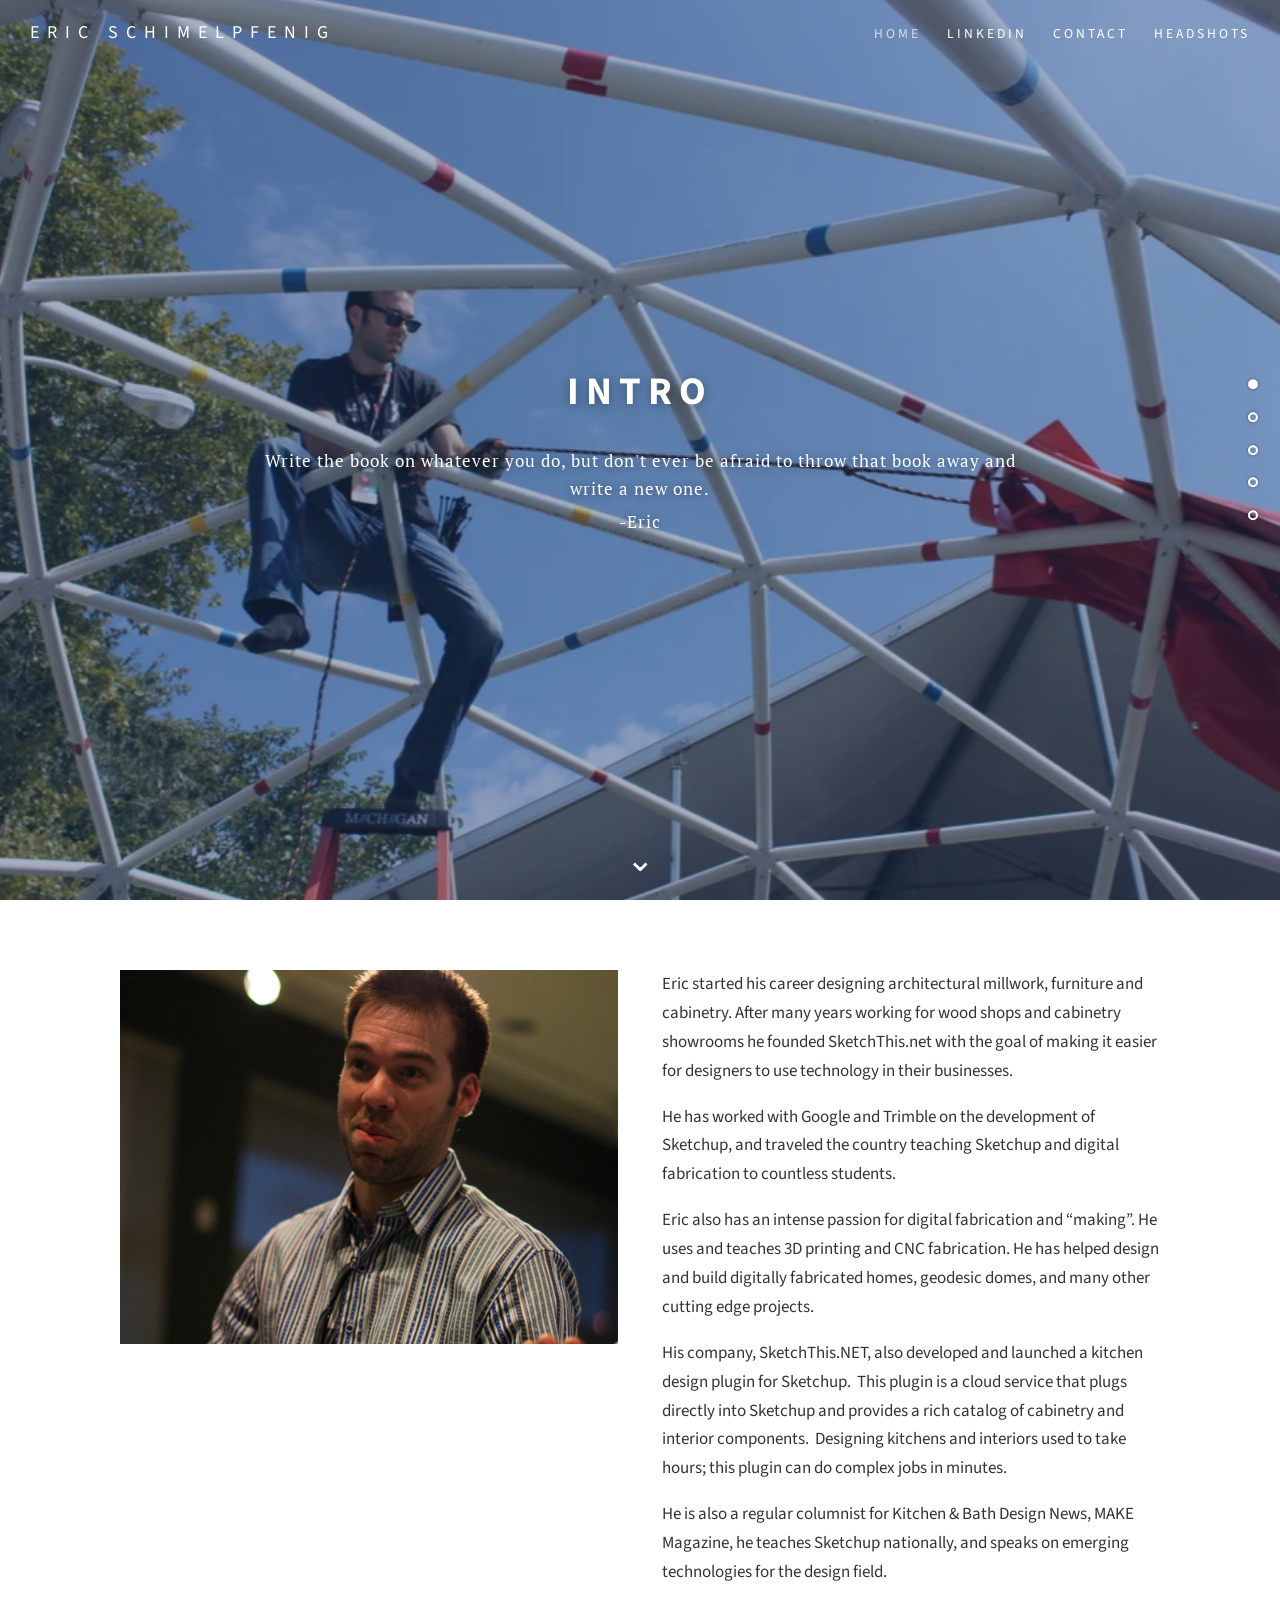
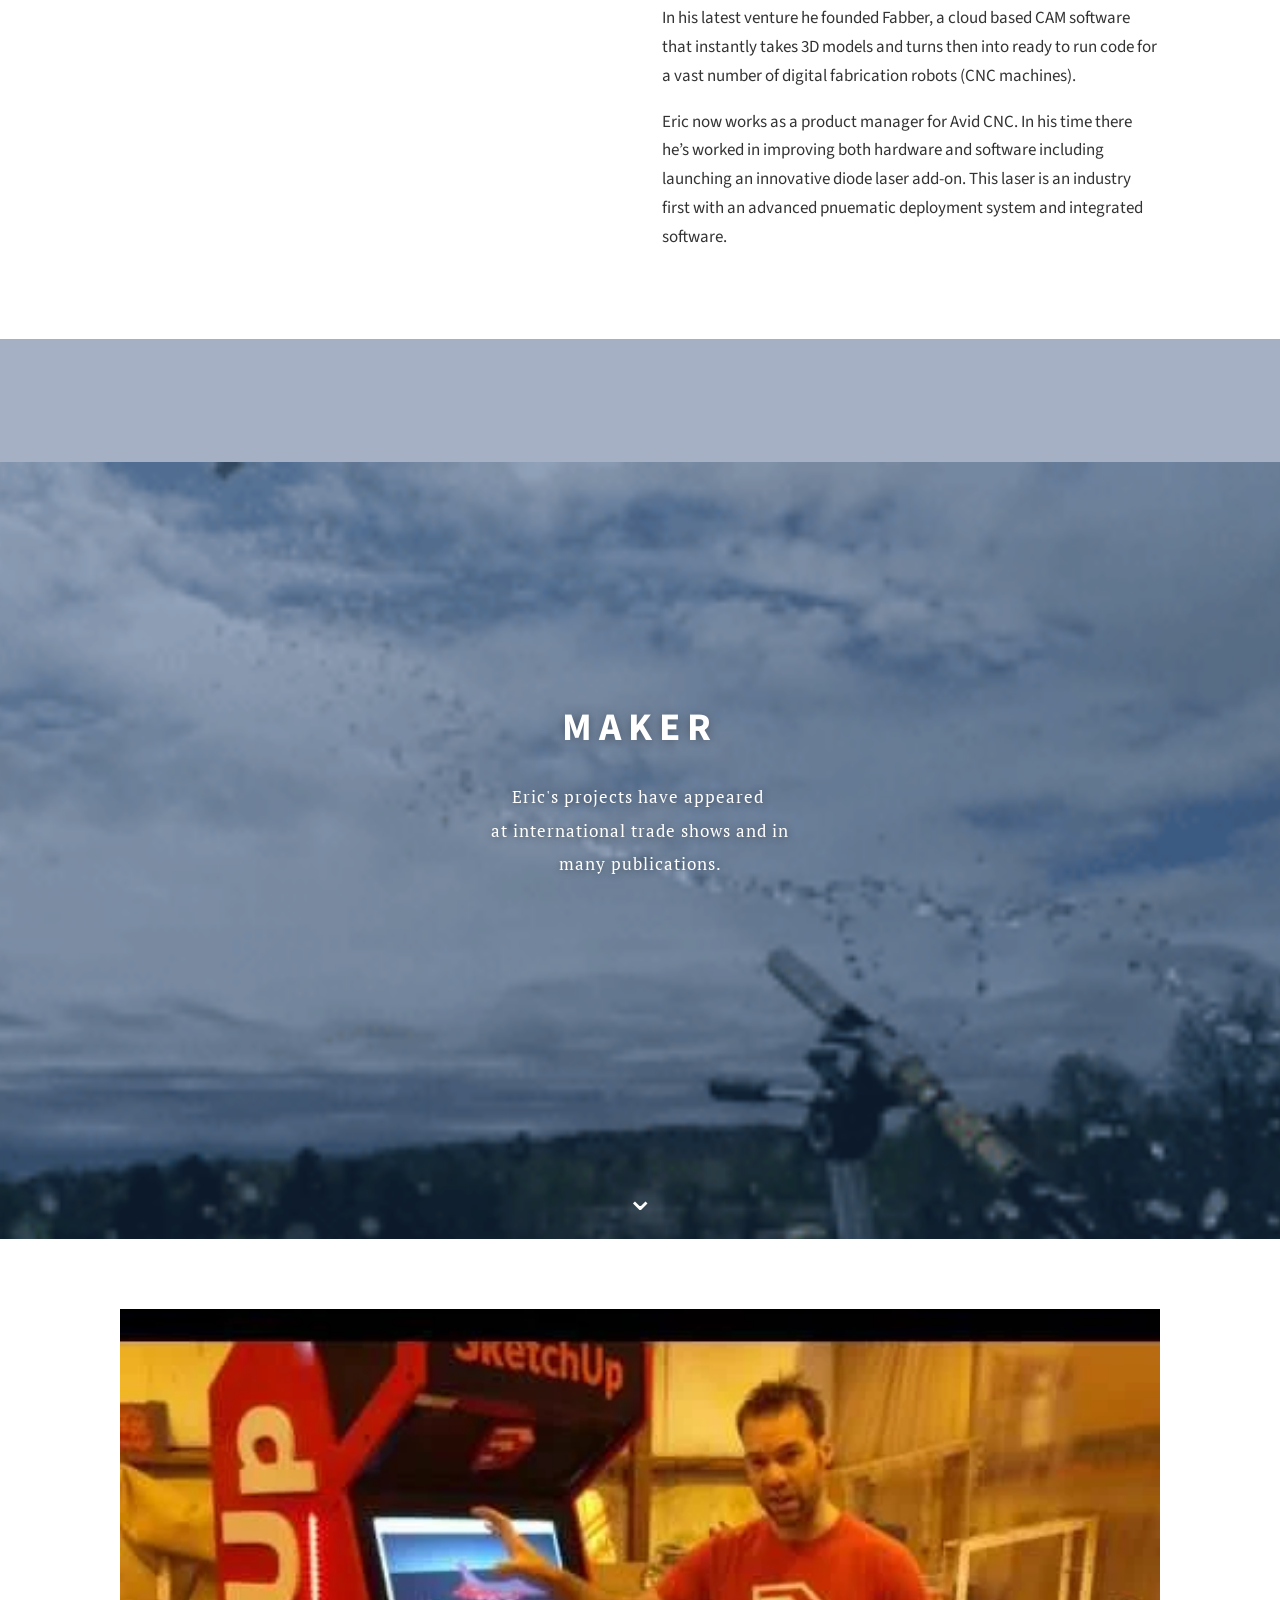
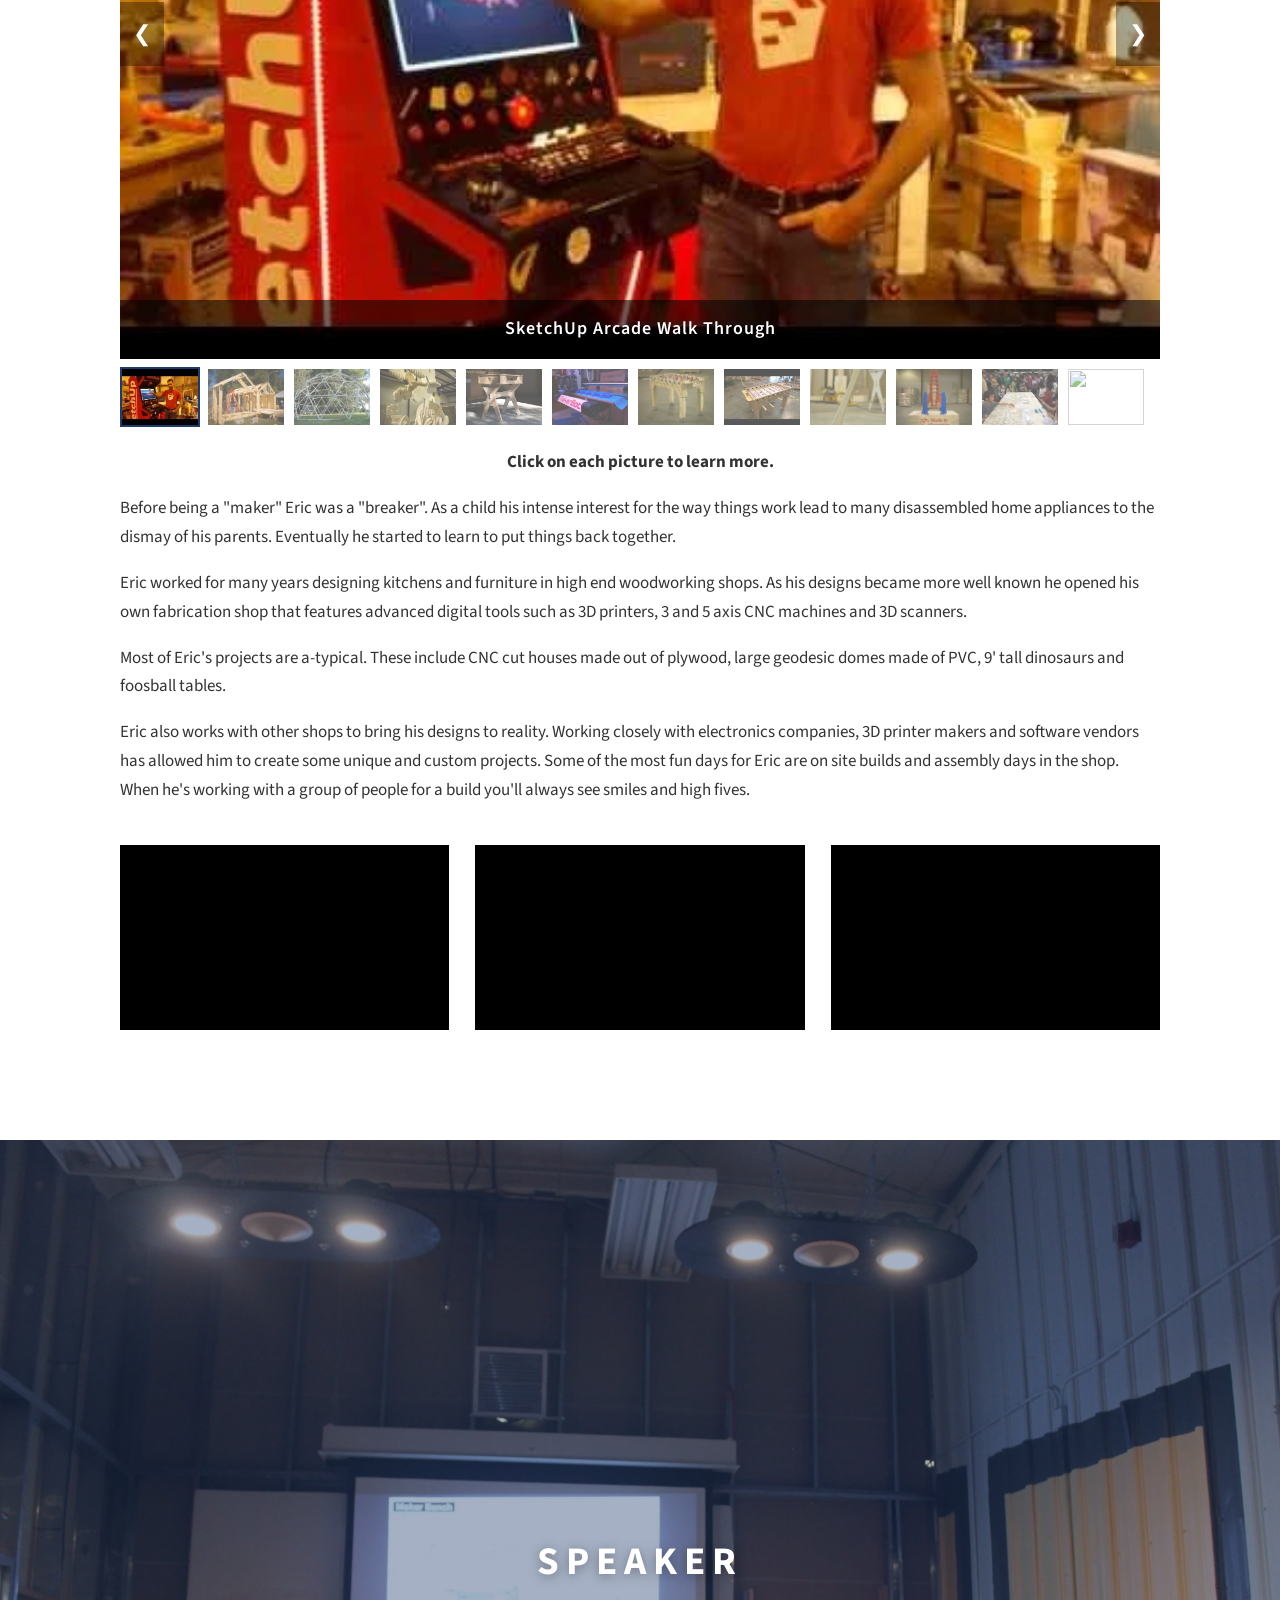
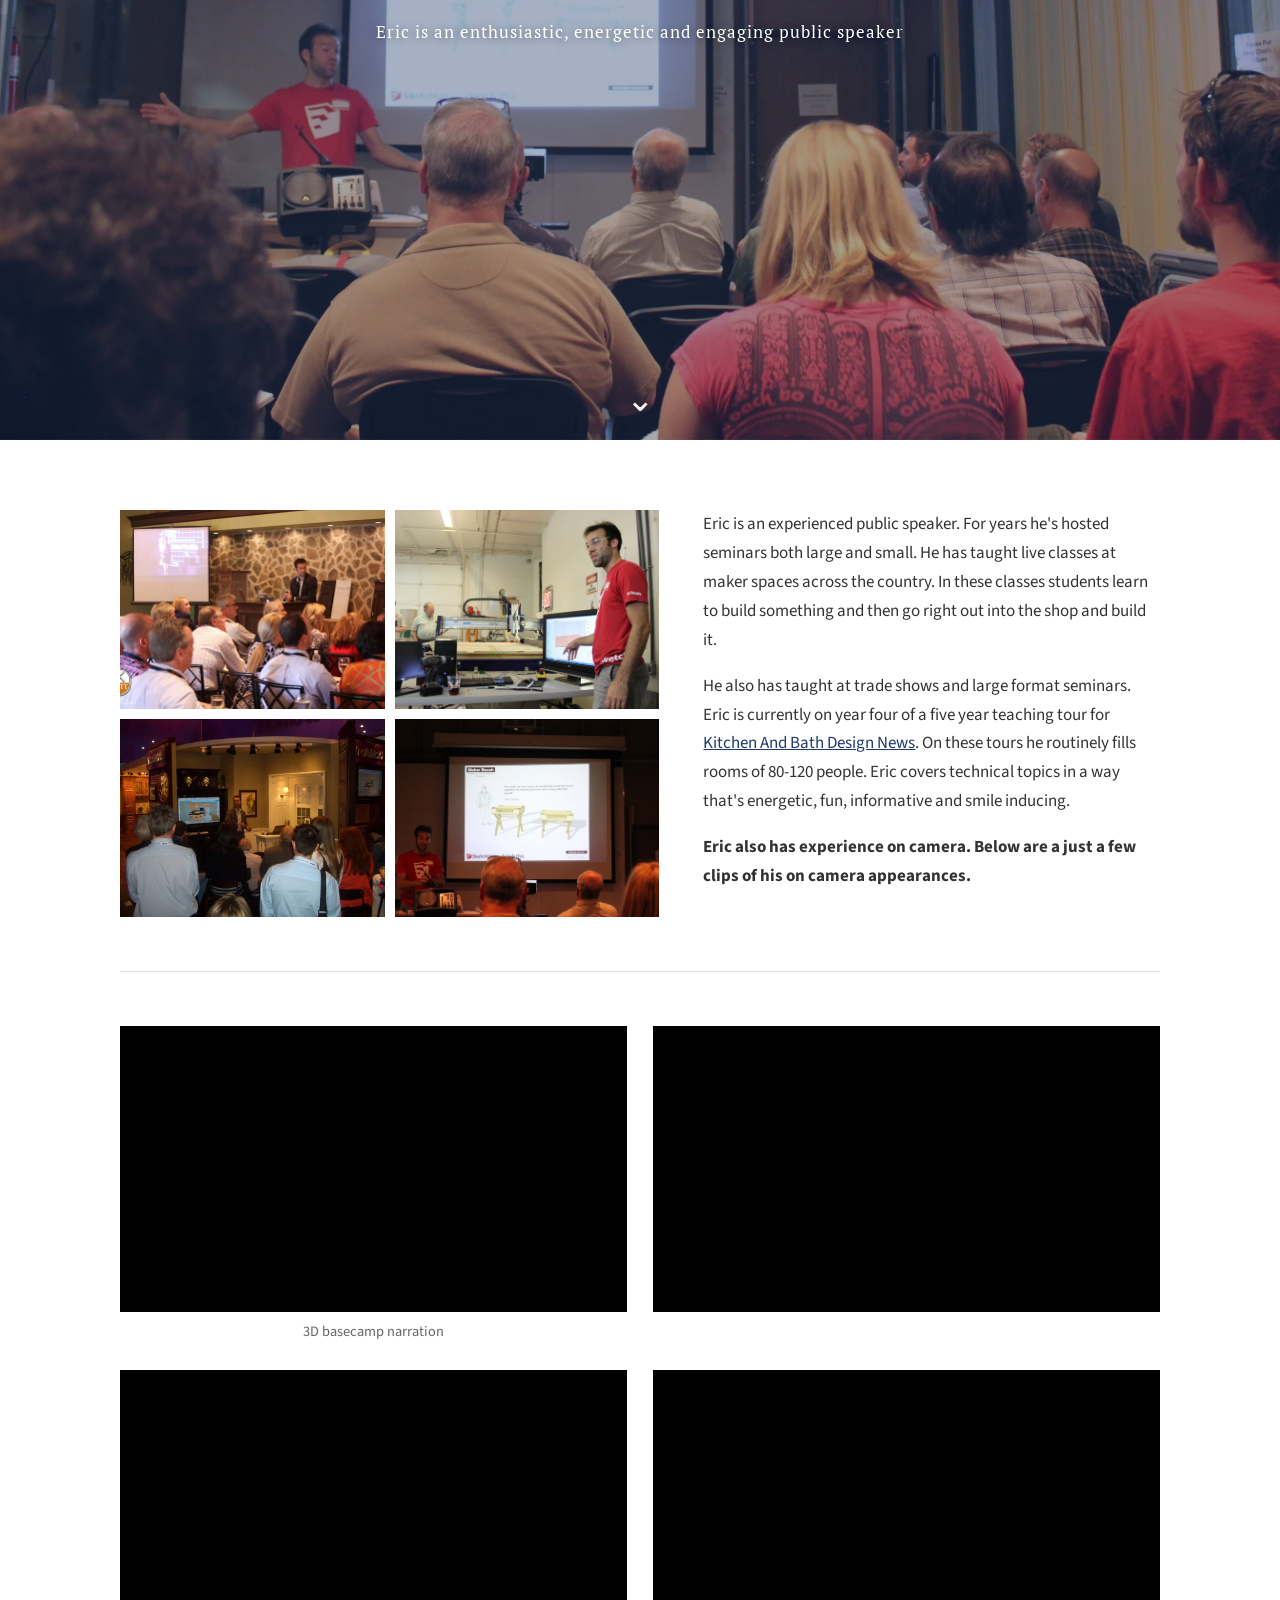
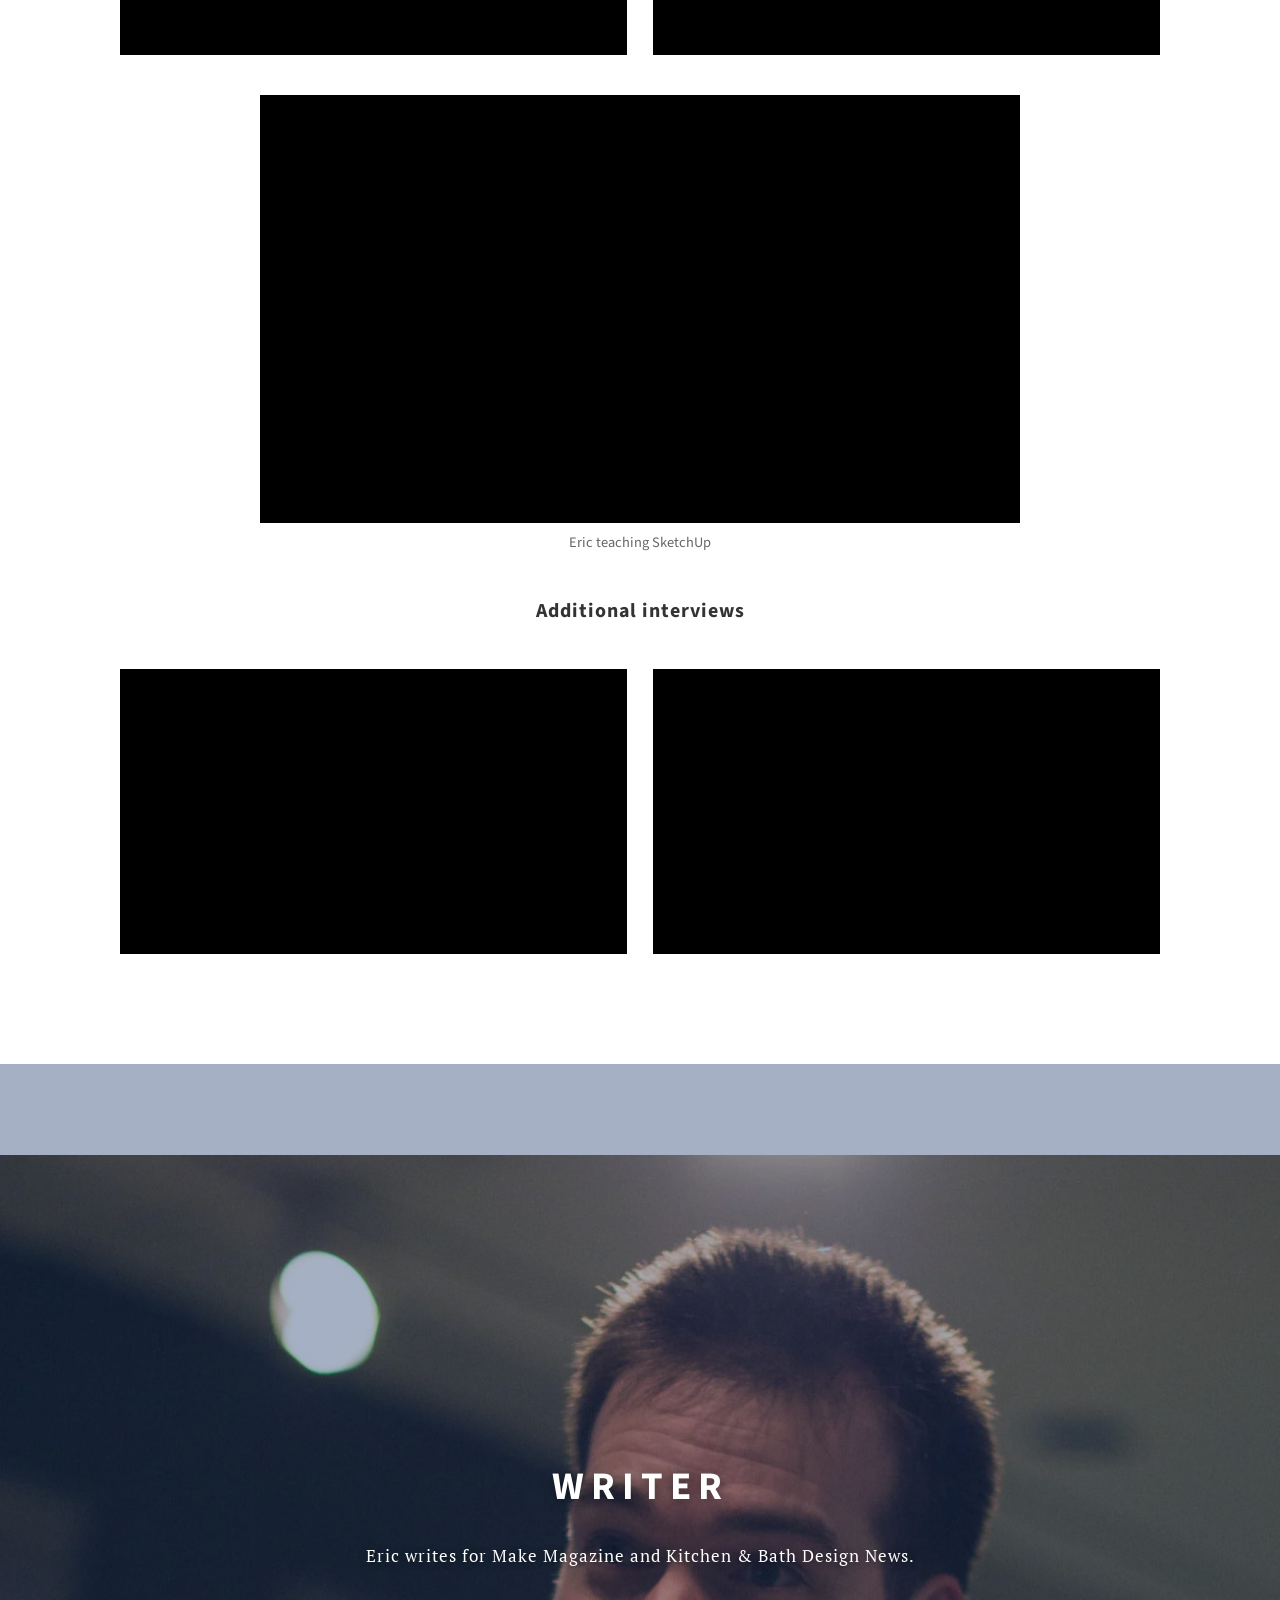
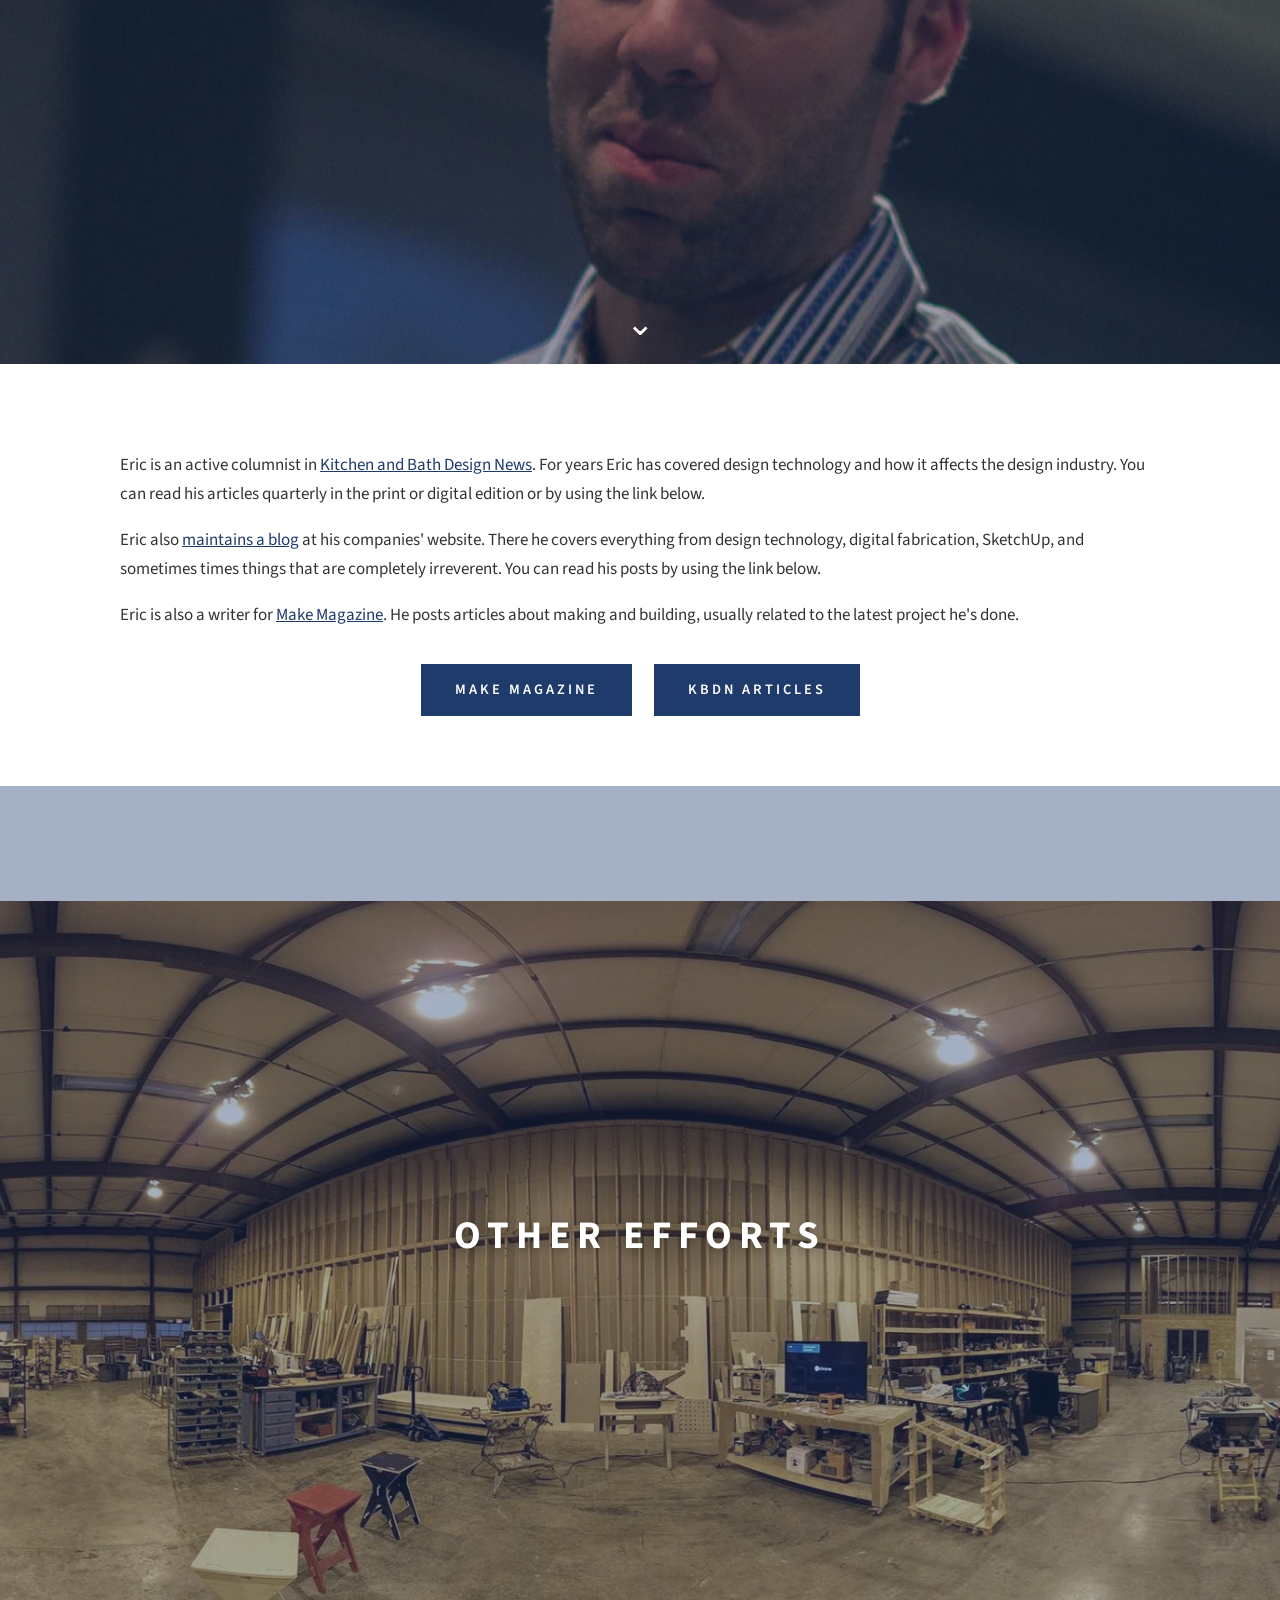
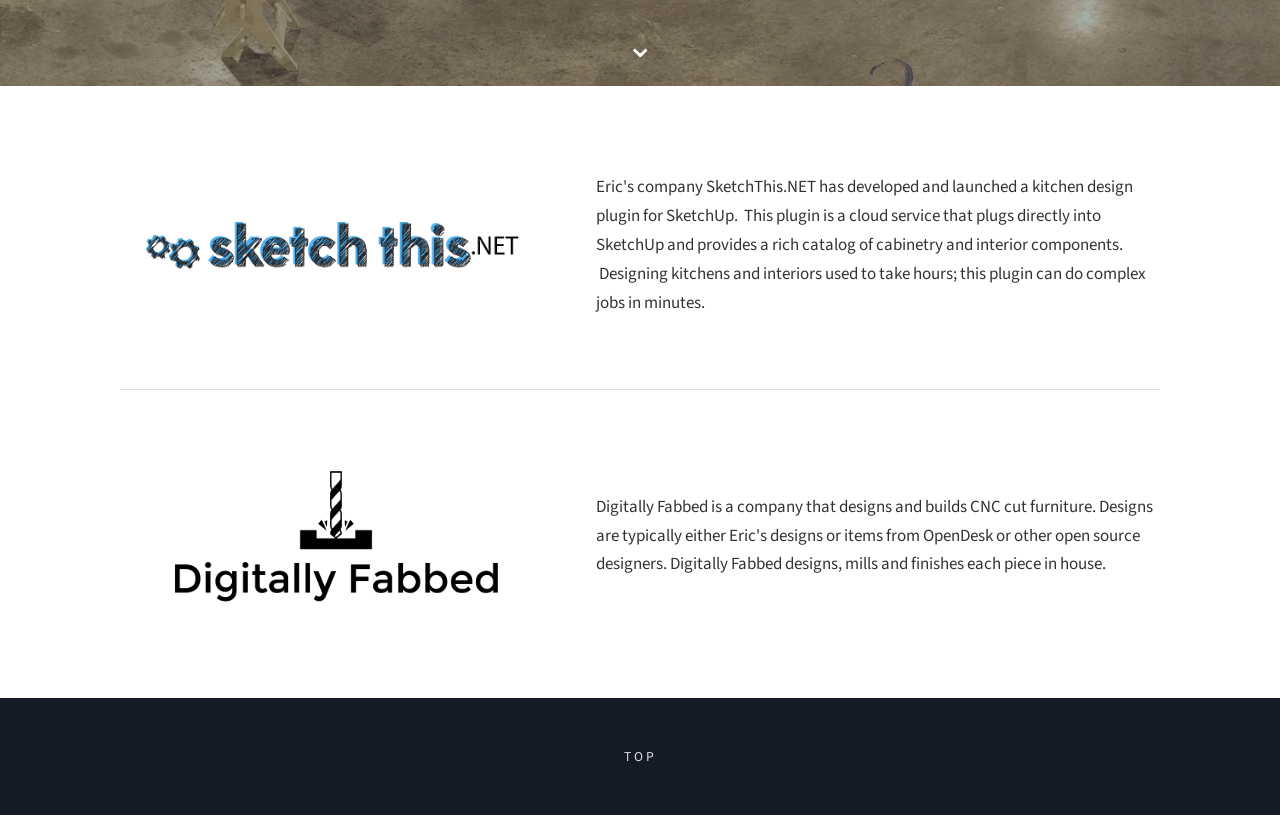
==== commit 1499610b: "removed a few things" ====
--- a/index.html
+++ b/index.html
@@ -21,7 +21,7 @@
     <button class="menu-toggle" aria-label="Menu" aria-expanded="false"><span></span><span></span><span></span></button>
     <nav class="main-nav" aria-label="Main">
       <ul>
-        <li class="active"><a href="./">Home</a></li><li><a href="https://docs.google.com/document/d/1byvGpZdAC_DLibYAbkDrPbvqoMYN7zknhSFSLn51o3E/edit?usp=sharing" target="_blank" rel="noopener">Resume</a></li><li><a href="https://www.linkedin.com/in/ericschimel/" target="_blank" rel="noopener">LinkedIn</a></li><li><a href="./contact/">Contact</a></li><li><a href="https://www.youtube.com/channel/UCOsIjTsgLyud6dv8QYx1CJg" target="_blank" rel="noopener">YouTube</a></li><li><a href="https://photos.app.goo.gl/GfUMB1igvd99ZenR9" target="_blank" rel="noopener">Headshots</a></li>
+        <li class="active"><a href="./">Home</a></li><li><a href="https://www.linkedin.com/in/ericschimel/" target="_blank" rel="noopener">LinkedIn</a></li><li><a href="./contact/">Contact</a></li><li><a href="https://photos.app.goo.gl/GfUMB1igvd99ZenR9" target="_blank" rel="noopener">Headshots</a></li>
       </ul>
     </nav>
   </div>
@@ -134,7 +134,7 @@
   <div class="content" id="writer-content">
     <div class="content-inner">
 <div class="rich-text"><p>Eric is an active columnist in <a href="http://www.forresidentialpros.com/contact/10634355/eric-schimelpfenig" target="_blank">Kitchen and Bath Design News</a>. For years Eric has covered design technology and how it affects the design industry. You can read his articles quarterly in the print or digital edition or by using the link below.</p><p>Eric also <a href="http://www.sketchthis.net/blog" target="_blank">maintains a blog</a> at his companies' website. There he covers everything from design technology, digital fabrication, SketchUp, and sometimes times things that are completely irreverent. You can read his posts by using the link below.</p><p>Eric is also a writer for <a href="http://makezine.com/author/eric-schimelpfenig/" target="_blank">Make Magazine</a>. He posts articles about making and building, usually related to the latest project he's done.</p></div>
-<div class="button-row"><a class="btn" href="http://makezine.com/author/eric-schimelpfenig/" target="_blank" rel="noopener">Make Magazine</a><a class="btn" href="http://www.forresidentialpros.com/contact/10634355/eric-schimelpfenig" target="_blank" rel="noopener">KBDN Articles</a><a class="btn" href="http://www.sketchthis.net/blog" target="_blank" rel="noopener">SketchThis Blog</a></div>
+<div class="button-row"><a class="btn" href="http://makezine.com/author/eric-schimelpfenig/" target="_blank" rel="noopener">Make Magazine</a><a class="btn" href="https://www.kitchenbathdesign.com/?s=schimelpfenig" target="_blank" rel="noopener">KBDN Articles</a></div>
     </div>
   </div>
 </section><section class="panel" id="other-efforts">
@@ -162,8 +162,6 @@
 </section>
 </main>
 <footer id="site-footer">
-  <div class="footer-social"><a href="http://instagram.com/ericschimel" target="_blank" rel="noopener" aria-label="Instagram" class="social-icon"><svg viewBox="0 0 24 24" aria-hidden="true"><path fill="currentColor" d="M12 2.2c3.2 0 3.6 0 4.9.1 1.2.1 1.8.2 2.2.4.6.2 1 .5 1.4.9.4.4.7.8.9 1.4.2.4.4 1 .4 2.2.1 1.3.1 1.7.1 4.9s0 3.6-.1 4.9c-.1 1.2-.2 1.8-.4 2.2-.2.6-.5 1-.9 1.4-.4.4-.8.7-1.4.9-.4.2-1 .4-2.2.4-1.3.1-1.7.1-4.9.1s-3.6 0-4.9-.1c-1.2-.1-1.8-.2-2.2-.4-.6-.2-1-.5-1.4-.9-.4-.4-.7-.8-.9-1.4-.2-.4-.4-1-.4-2.2C2.2 15.6 2.2 15.2 2.2 12s0-3.6.1-4.9c.1-1.2.2-1.8.4-2.2.2-.6.5-1 .9-1.4.4-.4.8-.7 1.4-.9.4-.2 1-.4 2.2-.4C8.4 2.2 8.8 2.2 12 2.2m0-2.2C8.7 0 8.3 0 7 .1 5.8.1 4.9.3 4.1.6c-.8.3-1.5.7-2.2 1.4C1.2 2.7.8 3.4.5 4.2.2 5 .1 5.8 0 7.1 0 8.3 0 8.7 0 12s0 3.7.1 4.9c.1 1.3.3 2.1.5 2.9.3.8.7 1.5 1.4 2.2.7.7 1.4 1.1 2.2 1.4.8.3 1.6.5 2.9.5 1.2.1 1.6.1 4.9.1s3.7 0 4.9-.1c1.3-.1 2.1-.3 2.9-.5.8-.3 1.5-.7 2.2-1.4.7-.7 1.1-1.4 1.4-2.2.3-.8.5-1.6.5-2.9.1-1.2.1-1.6.1-4.9s0-3.7-.1-4.9c-.1-1.3-.3-2.1-.5-2.9-.3-.8-.7-1.5-1.4-2.2C21.3 1.2 20.6.8 19.8.5 19 .2 18.2.1 16.9 0 15.7 0 15.3 0 12 0z"/><path fill="currentColor" d="M12 5.8A6.2 6.2 0 1 0 18.2 12 6.2 6.2 0 0 0 12 5.8zm0 10.2A4 4 0 1 1 16 12a4 4 0 0 1-4 4z"/><circle fill="currentColor" cx="18.4" cy="5.6" r="1.44"/></svg></a>
-<a href="https://www.youtube.com/channel/UCOsIjTsgLyud6dv8QYx1CJg" target="_blank" rel="noopener" aria-label="YouTube" class="social-icon"><svg viewBox="0 0 24 24" aria-hidden="true"><path fill="currentColor" d="M23.5 6.2a3 3 0 0 0-2.1-2.1C19.5 3.5 12 3.5 12 3.5s-7.5 0-9.4.6A3 3 0 0 0 .5 6.2 31.3 31.3 0 0 0 0 12a31.3 31.3 0 0 0 .5 5.8 3 3 0 0 0 2.1 2.1c1.9.6 9.4.6 9.4.6s7.5 0 9.4-.6a3 3 0 0 0 2.1-2.1A31.3 31.3 0 0 0 24 12a31.3 31.3 0 0 0-.5-5.8zM9.5 15.6V8.4L15.8 12z"/></svg></a></div>
   <a class="back-to-top" href="#top">Top</a>
 </footer>
 <script src="assets/js/main.js"></script>
